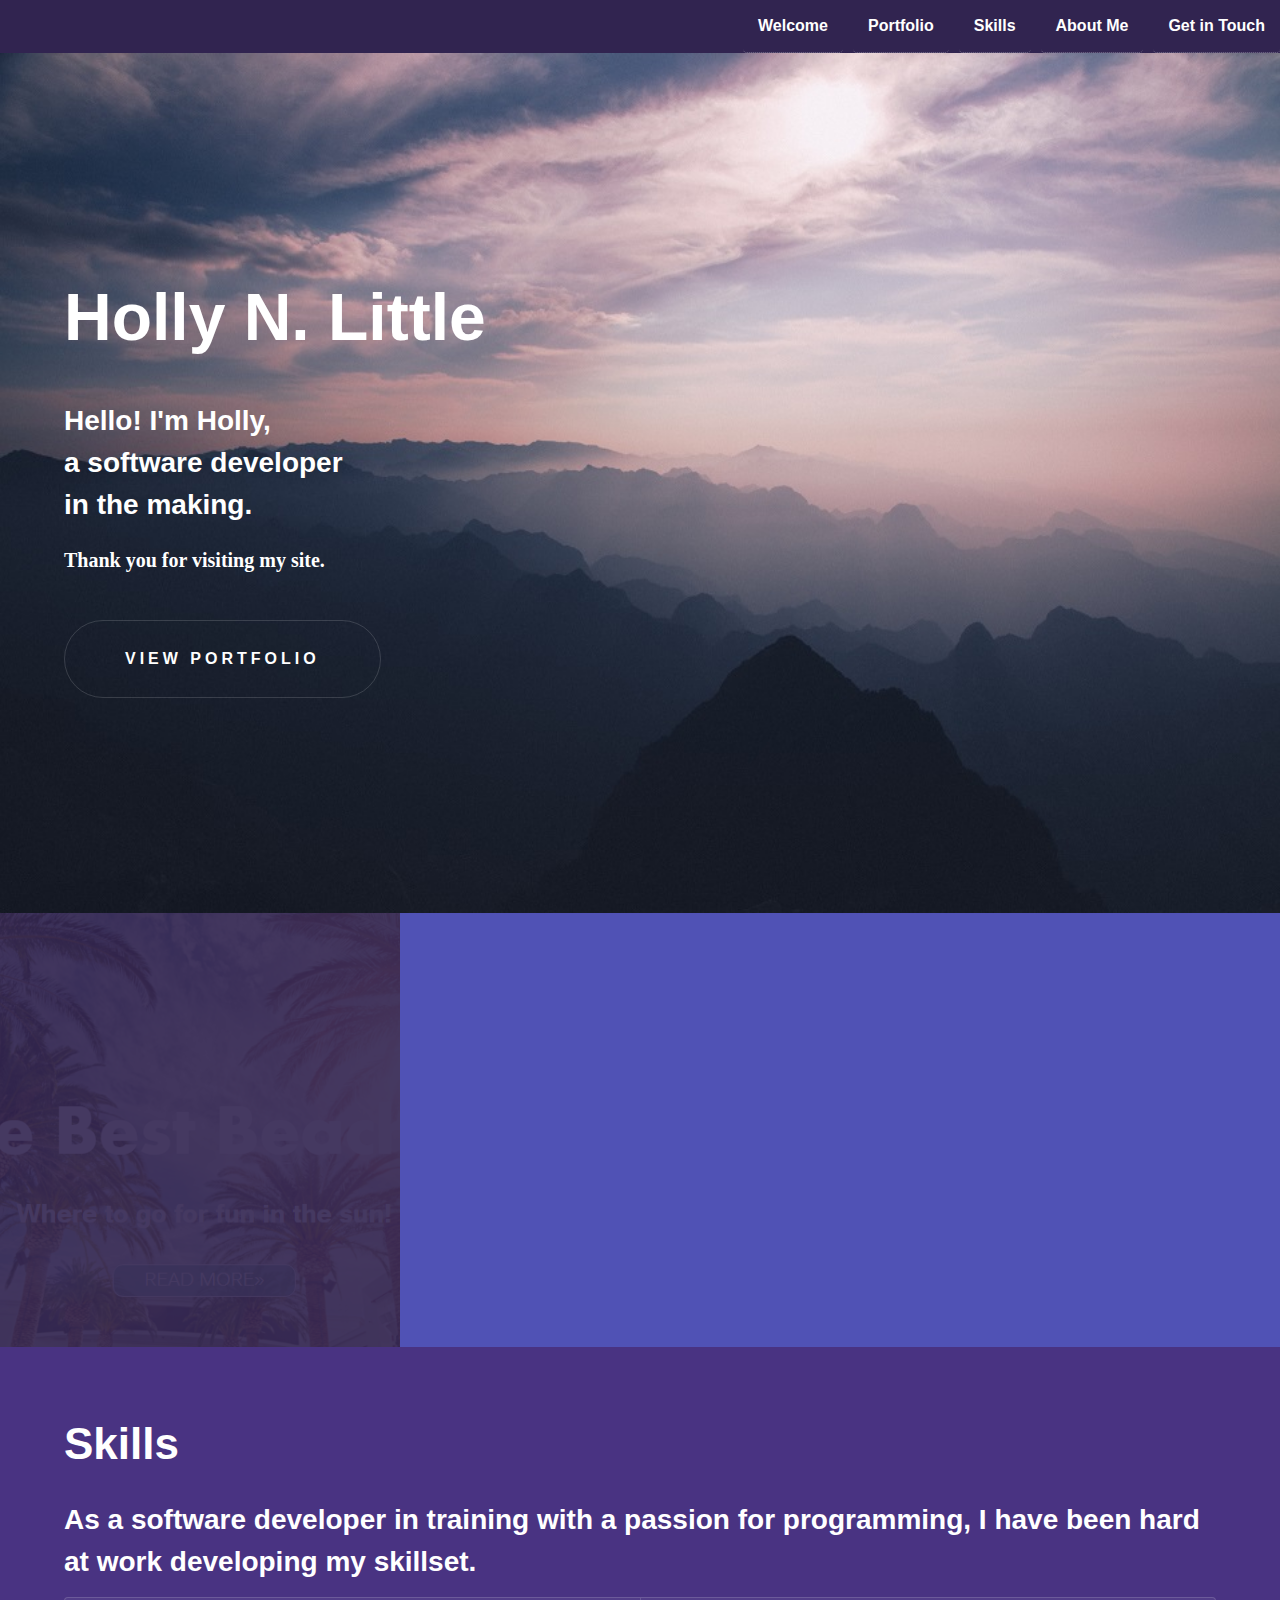
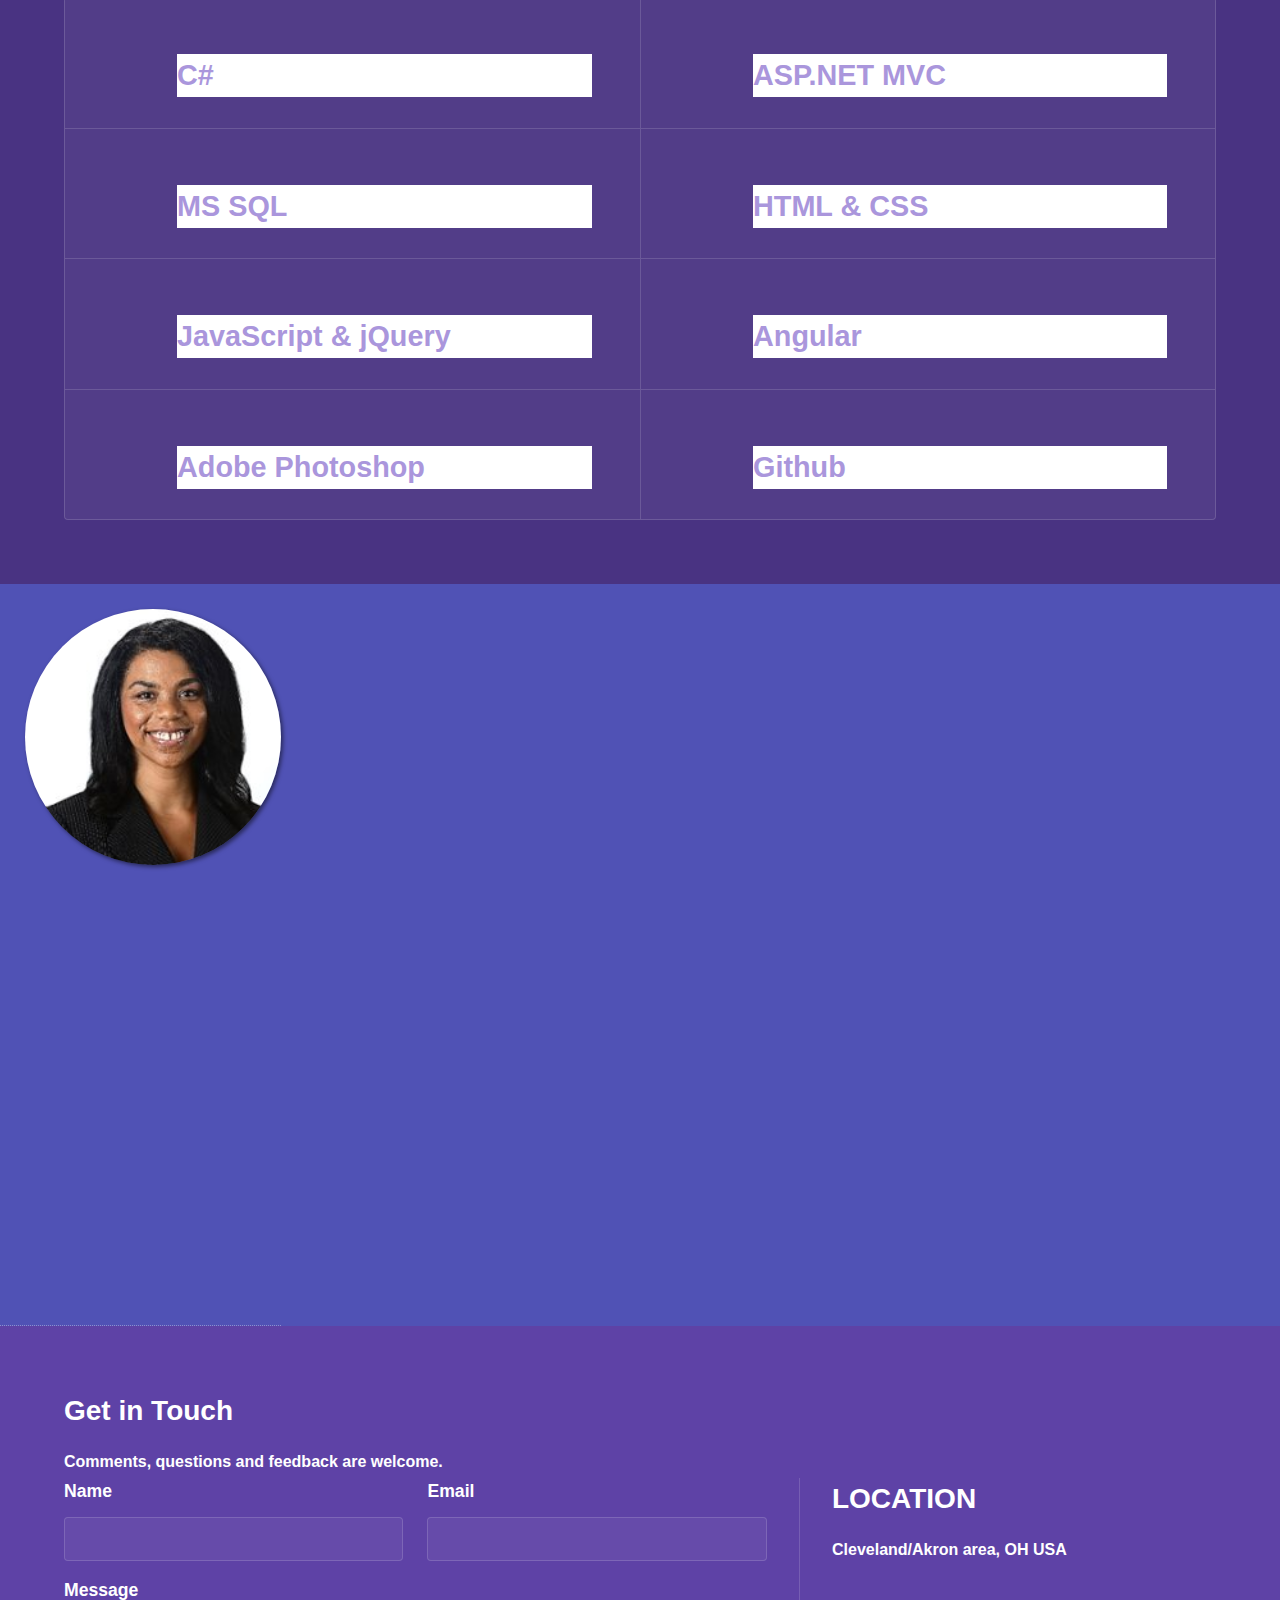
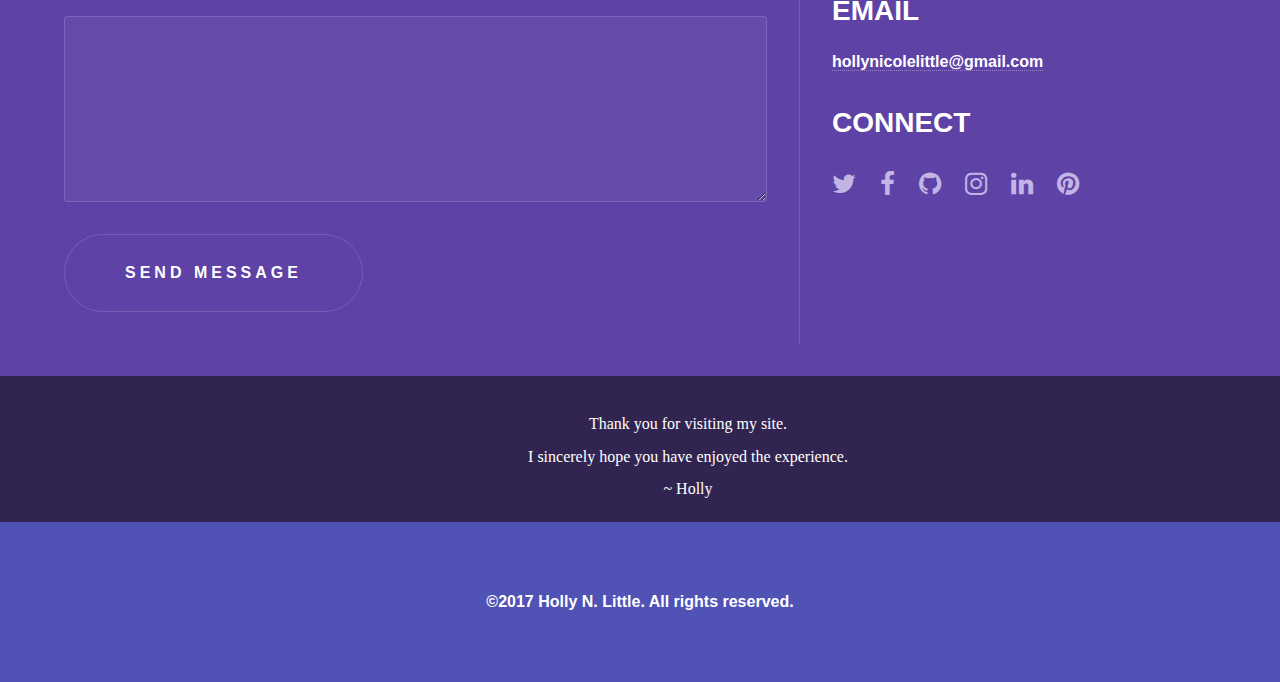
==== index.html @ 22628fdd "initial commit" ====
﻿<!DOCTYPE HTML>
<!--
    Hyperspace by HTML5 UP
    html5up.net | @fi
    Free for personal and commercial use under the CCA 3.0 license (html5up.net/license)
-->
<html>
<head>
    <title>Holly N. Little</title>
    <meta charset="utf-8" />
    <meta name="viewport" content="width=device-width, initial-scale=1" />
    <!--[if lte IE 8]><script src="assets/js/ie/html5shiv.js"></script><![endif]-->
    <!--[if lte IE 9]><link rel="stylesheet" href="assets/css/ie9.css" /><![endif]-->
    <!--[if lte IE 8]><link rel="stylesheet" href="assets/css/ie8.css" /><![endif]-->
    <!-- Latest compiled and minified CSS -->
    <link rel="stylesheet" href="https://maxcdn.bootstrapcdn.com/bootstrap/3.3.7/css/bootstrap.min.css" integrity="sha384-BVYiiSIFeK1dGmJRAkycuHAHRg32OmUcww7on3RYdg4Va+PmSTsz/K68vbdEjh4u" crossorigin="anonymous">
    <link rel="stylesheet" href="assets/css/main.css" />
</head>
<body>
<!-- NAVBAR -->
    <div class="header clearfix">
        <nav>
            <ul class="nav nav-pills pull-right navigation">
                <li><a href="#intro">Welcome</a></li>
                <li><a href="#one">Portfolio</a></li>
                <li><a href="#two">Skills</a></li>
                <li><a href="#five">About Me</a></li>
                <li><a href="#four">Get in Touch</a></li>
            </ul>
        </nav>
    </div>


    <!-- Wrapper -->
    <div id="wrapper">

        <!-------------------------- INTRO ------------------------------>
        <section id="intro" class="wrapper style1 fullscreen fade-up">
            <div class="inner">
                <div id="Name">
                    <h1>Holly N. Little</h1>
                </div>
                <div id="greeting">
                    <h2>
                        Hello! I'm Holly, <br>
                        a software developer <br>
                        in the making.<br>
                    </h2>
                    <div class="signature">
                        <p>
                            Thank you for visiting my site.
                        </p>
                    </div>
                </div>
                <ul class="actions">
                    <li><a href="#one" class="button scrolly">View Portfolio</a></li>
                </ul>
            </div>
        </section>

        <!-------------------------- ONE ------------------------------>
        <section id="one" class="wrapper style2 spotlights">
            <section>
                <a href="Portfolio.html" class="image"><img src="images/BeachReviewsCrop.png" alt="print screen" data-position="center center" /></a>
                <div class="content">
                    <div class="inner">
                        <h1>Portfolio</h1>
                        <h2>Click to view information regarding projects I have completed using C#, CSS3, HTML5, JavaScript and ASP.NET MVC.</h2>
                        <ul class="actions">
                            <li><a href="Portfolio.html" class="button">View</a></li>
                        </ul>
                    </div>
                </div>
            </section>
        </section>
        <!-------------------------- TWO ------------------------------>
        <section id="two" class="wrapper style3 fade-up">
            <div class="inner">
                <h1>Skills</h1>
                <h2>
                    As a software developer in training with a passion for programming, I have been hard at work developing my skillset.
                </h2>
                <div class="features">
                    <section>
                        <span class="icon major fa-code"></span>
                        <h3>C#</h3>
                    </section>
                    <section>
                        <span class="icon major fa-database"></span>
                        <h3>ASP.NET MVC</h3>
                    </section>
                    <section>
                        <span class="icon major fa-database"></span>
                        <h3>MS SQL</h3>
                    </section>
                    <section>
                        <span class="icon major fa-html5"></span>

                        <h3>HTML & CSS</h3>
                    </section>
                    <section>
                        <span class="icon major fa-code"></span>
                        <h3>JavaScript & jQuery</h3>
                    </section>
                    <section>
                        <span class="icon major fa-file-code-o"></span>
                        <h3>Angular</h3>
                    </section>
                    <section>
                        <span class="icon major fa-tv"></span>
                        <h3>Adobe Photoshop</h3>
                    </section>
                    <section>
                        <span class="icon major fa-github"></span>
                        <h3>Github</h3>
                    </section>
                </div>
            </div>
        </section>
        <!-------------------------- THREE ------------------------------>
        <section id="five" class="wrapper style2 spotlights">
            <section class="about-me">
                <a href="About.html"><img src="images/MyPhoto.jpg" class="about-me-image" alt="" data-position="top center" /></a>
                <div class="content">
                    <div class="inner">
                        <h1 id="about-header">About Me</h1>
                        <p>
                            After graduating with a degree in fine arts from Miami University in Oxford, Ohio I raised two boys,
                            worked in the education field and then in the customer service field.  Currently, I am a Customer
                            Resolution Specialist, responsible for resolving complex customer service issues.
                        </p>
                        <p>
                            In August 2017, I enrolled in We Can Code IT, an intensive, full-stack coding bootcamp.  In a matter of months,
                            I have learned so much, MVC ASP.NET, MS SQL, C#, HTML5, CSS3, JavaScript, jQuery and more.  It has
                            been a fun and challenging experience.  Now, I am both nervous and excited as we are completing our final projects 
                            and will present them soon.
                        </p>
                        <p>
                            If you are interested in knowing
                            more about me and my journey, 
                            please click on the My Story button.
                        </p>
                        <ul class="actions">
                            <li><a href="About.html" class="button">My Story</a></li>
                        </ul>
                    </div>
                </div>
            </section>
        </section>
        <!-------------------------- FOUR ------------------------------>
        <section id="four" class="wrapper style1 fade-up">
            <div class="inner">
                <h2>Get in Touch</h2>
                <h4>Comments, questions and feedback are welcome.</h4>
                <div class="split style1">
                    <section>
                        <form method="post" action="#">
                            <div class="field half first">
                                <label for="name">Name</label>
                                <input type="text" name="name" id="name" />
                            </div>
                            <div class="field half">
                                <label for="email">Email</label>
                                <input type="text" name="email" id="email" />
                            </div>
                            <div class="field">
                                <label for="message">Message</label>
                                <textarea name="message" id="message" rows="5"></textarea>
                            </div>
                            <ul class="actions">
                                <!-------------------------- EMAIL ------------------------------>

                                <li><a href="#" class="button submit">Send Message</a></li>
                            </ul>
                        </form>
                    </section>
                    <section>
                        <ul class="contact">
                            <li>
                                <h2>LOCATION</h2>
                                <span>
                                    Cleveland/Akron area, OH USA
                                </span>
                            </li>
                            <li>
                                <h2>EMAIL</h2>
                                <a href="hollynicolelittle@gmail.com">hollynicolelittle@gmail.com</a>
                            </li>

                            <li>
                                <h2>CONNECT</h2>

                                <ul class="icons">
                                    <li><a href="https://twitter.com/hollyintech" class="fa-twitter"><span class="label">Twitter</span></a></li>
                                    <li><a href="https://www.facebook.com/holly.little.3990" class="fa-facebook"><span class="label">Facebook</span></a></li>
                                    <li><a href="https://github.com/HollyNLittle" class="fa-github"><span class="label">GitHub</span></a></li>
                                    <li><a href="https://www.instagram.com/HollyisAlwaysHopeful/" class="fa-instagram"><span class="label">Instagram</span></a></li>
                                    <li><a href="https://www.linkedin.com/in/hollynlittle/" class="fa-linkedin"><span class="label">LinkedIn</span></a></li>
                                    <li><a href="https://www.pinterest.com/HollyisAlwaysHopeful/" class="fa-pinterest"><span class="label">LinkedIn</span></a></li>
                                </ul>
                            </li>
                        </ul>
                    </section>
                </div>
            </div>
        </section>
    </div>
    <div class="container">
        <div class="salutation">
            <p>
                Thank you for visiting my site.
            </p>
            <p>
                I sincerely hope you have enjoyed the experience.
            </p>
            <p id="signature">~ Holly</p>
        </div>
    </div>


    <!-- Footer -->
    <footer id="footer" class="wrapper style1-alt">
        <div class="inner">
            <p>&copy;2017 Holly N. Little. All rights reserved.</p>
        </div>
    </footer>


    <!-- Scripts -->
    <script src="https://oss.maxcdn.com/html5shiv/3.7.3/html5shiv.min.js"></script>
    <script src="https://oss.maxcdn.com/respond/1.4.2/respond.min.js"></script>
    <script src="assets/js/jquery.min.js"></script>
    <script src="assets/js/jquery.scrollex.min.js"></script>
    <script src="assets/js/jquery.scrolly.min.js"></script>
    <script src="assets/js/skel.min.js"></script>
    <script src="assets/js/util.js"></script>
    <!--[if lte IE 8]><script src="assets/js/ie/respond.min.js"></script><![endif]-->
    <script src="assets/js/main.js"></script>

</body>
</html>
---- assets/css/ie9.css ----
/*
	Hyperspace by HTML5 UP
	html5up.net | @ajlkn
	Free for personal and commercial use under the CCA 3.0 license (html5up.net/license)
*/

/* Type */

	h1.major:after {
		background: #b74e91;
	}

/* Wrapper */

	.wrapper.fullscreen {
		min-height: 0;
		padding-bottom: 6em;
		padding-top: 6em;
	}

		body.is-ie .wrapper.fullscreen {
			height: auto;
		}

/* Spotlights */

	.spotlights > section {
		padding-left: 20em;
		position: relative;
	}

		.spotlights > section > .image {
			height: 100%;
			left: 0;
			position: absolute;
			top: 0;
			width: 20em;
		}

		.spotlights > section > .content {
			width: 100%;
		}

/* Features */

	.features:after {
		clear: both;
		content: '';
		display: block;
	}

	.features section {
		float: left;
	}

/* Split */

	.split:after {
		clear: both;
		content: '';
		display: block;
	}

	.split > * {
		float: left;
	}

/* Sidebar */

	#sidebar nav a:after {
		background-color: #b74e91;
	}

/* Header */

	#header:after {
		clear: both;
		content: '';
		display: block;
	}

	#header > .title {
		float: left;
	}

	#header > nav {
		float: right;
	}
---- assets/css/ie8.css ----
/*
	Hyperspace by HTML5 UP
	html5up.net | @ajlkn
	Free for personal and commercial use under the CCA 3.0 license (html5up.net/license)
*/

/* Type */

	body, input, select, textarea {
		color: #ffffff;
	}

/* Button */

	input[type="submit"],
	input[type="reset"],
	input[type="button"],
	button,
	.button {
		position: relative;
	}

		input[type="submit"]:after,
		input[type="reset"]:after,
		input[type="button"]:after,
		button:after,
		.button:after {
			display: none;
		}

/* Features */

	.features {
		border: solid 1px;
	}

/* Form */

	input[type="text"],
	input[type="password"],
	input[type="email"],
	input[type="tel"],
	select,
	textarea {
		background: transparent;
		border: solid 1px;
	}

/* Split */

	.split.style1 > :first-child {
		padding-right: 2em;
		width: 70%;
	}
---- assets/css/main.css ----
@import url(font-awesome.min.css);
@import url("https://fonts.googleapis.com/css?family=Roboto:400,700");


/*
	Hyperspace by HTML5 UP
	html5up.net | @ajlkn
	Free for personal and commercial use under the CCA 3.0 license (html5up.net/license)
*/

/* Reset */

html, body, div, span, applet, object, iframe, h1, h2, h3, h4, h5, h6, p, blockquote, pre, a, abbr, acronym, address, big, cite, code, del, dfn, em, img, ins, kbd, q, s, samp, small, strike, strong, sub, sup, tt, var, b, u, i, center, dl, dt, dd, ol, ul, li, fieldset, form, label, legend, table, caption, tbody, tfoot, thead, tr, th, td, article, aside, canvas, details, embed, figure, figcaption, footer, header, hgroup, menu, nav, output, ruby, section, summary, time, mark, audio, video {
	margin: 0;
	padding: 0;
	border: 0;
	font-size: 100%;
	font: inherit;
	vertical-align: baseline;
}

article, aside, details, figcaption, figure, footer, header, hgroup, menu, nav, section {
	display: block;
}

body {
	line-height: 1;
}

ol, ul {
	list-style: none;
}

blockquote, q {
	quotes: none;
}

	blockquote:before, blockquote:after, q:before, q:after {
		content: '';
		content: none;
	}

table {
	border-collapse: collapse;
	border-spacing: 0;
}

body {
	-webkit-text-size-adjust: none;
}

/* Box Model */

*, *:before, *:after {
	-moz-box-sizing: border-box;
	-webkit-box-sizing: border-box;
	box-sizing: border-box;
}

/* Grid */

.row {
	border-bottom: solid 1px transparent;
	-moz-box-sizing: border-box;
	-webkit-box-sizing: border-box;
	box-sizing: border-box;
}

	.row > * {
		float: left;
		-moz-box-sizing: border-box;
		-webkit-box-sizing: border-box;
		box-sizing: border-box;
	}

	.row:after, .row:before {
		content: '';
		display: block;
		clear: both;
		height: 0;
	}

	.row.uniform > * > :first-child {
		margin-top: 0;
	}

	.row.uniform > * > :last-child {
		margin-bottom: 0;
	}

	.row.\30 \25 > * {
		padding: 0 0 0 0em;
	}

	.row.\30 \25 {
		margin: 0 0 -1px 0em;
	}

	.row.uniform.\30 \25 > * {
		padding: 0em 0 0 0em;
	}

	.row.uniform.\30 \25 {
		margin: 0em 0 -1px 0em;
	}

	.row > * {
		padding: 0 0 0 1.5em;
	}

.row {
	margin: 0 0 -1px -1.5em;
}

	.row.uniform > * {
		padding: 1.5em 0 0 1.5em;
	}

	.row.uniform {
		margin: -1.5em 0 -1px -1.5em;
	}

	.row.\32 00\25 > * {
		padding: 0 0 0 3em;
	}

	.row.\32 00\25 {
		margin: 0 0 -1px -3em;
	}

	.row.uniform.\32 00\25 > * {
		padding: 3em 0 0 3em;
	}

	.row.uniform.\32 00\25 {
		margin: -3em 0 -1px -3em;
	}

	.row.\31 50\25 > * {
		padding: 0 0 0 2.25em;
	}

	.row.\31 50\25 {
		margin: 0 0 -1px -2.25em;
	}

	.row.uniform.\31 50\25 > * {
		padding: 2.25em 0 0 2.25em;
	}

	.row.uniform.\31 50\25 {
		margin: -2.25em 0 -1px -2.25em;
	}

	.row.\35 0\25 > * {
		padding: 0 0 0 0.75em;
	}

	.row.\35 0\25 {
		margin: 0 0 -1px -0.75em;
	}

	.row.uniform.\35 0\25 > * {
		padding: 0.75em 0 0 0.75em;
	}

	.row.uniform.\35 0\25 {
		margin: -0.75em 0 -1px -0.75em;
	}

	.row.\32 5\25 > * {
		padding: 0 0 0 0.375em;
	}

	.row.\32 5\25 {
		margin: 0 0 -1px -0.375em;
	}

	.row.uniform.\32 5\25 > * {
		padding: 0.375em 0 0 0.375em;
	}

	.row.uniform.\32 5\25 {
		margin: -0.375em 0 -1px -0.375em;
	}

.\31 2u, .\31 2u\24 {
	width: 100%;
	clear: none;
	margin-left: 0;
}

.\31 1u, .\31 1u\24 {
	width: 91.6666666667%;
	clear: none;
	margin-left: 0;
}

.\31 0u, .\31 0u\24 {
	width: 83.3333333333%;
	clear: none;
	margin-left: 0;
}

.\39 u, .\39 u\24 {
	width: 75%;
	clear: none;
	margin-left: 0;
}

.\38 u, .\38 u\24 {
	width: 66.6666666667%;
	clear: none;
	margin-left: 0;
}

.\37 u, .\37 u\24 {
	width: 58.3333333333%;
	clear: none;
	margin-left: 0;
}

.\36 u, .\36 u\24 {
	width: 50%;
	clear: none;
	margin-left: 0;
}

.\35 u, .\35 u\24 {
	width: 41.6666666667%;
	clear: none;
	margin-left: 0;
}

.\34 u, .\34 u\24 {
	width: 33.3333333333%;
	clear: none;
	margin-left: 0;
}

.\33 u, .\33 u\24 {
	width: 25%;
	clear: none;
	margin-left: 0;
}

.\32 u, .\32 u\24 {
	width: 16.6666666667%;
	clear: none;
	margin-left: 0;
}

.\31 u, .\31 u\24 {
	width: 8.3333333333%;
	clear: none;
	margin-left: 0;
}

	.\31 2u\24 + *,
	.\31 1u\24 + *,
	.\31 0u\24 + *,
	.\39 u\24 + *,
	.\38 u\24 + *,
	.\37 u\24 + *,
	.\36 u\24 + *,
	.\35 u\24 + *,
	.\34 u\24 + *,
	.\33 u\24 + *,
	.\32 u\24 + *,
	.\31 u\24 + * {
		clear: left;
	}

.\-11u {
	margin-left: 91.66667%;
}

.\-10u {
	margin-left: 83.33333%;
}

.\-9u {
	margin-left: 75%;
}

.\-8u {
	margin-left: 66.66667%;
}

.\-7u {
	margin-left: 58.33333%;
}

.\-6u {
	margin-left: 50%;
}

.\-5u {
	margin-left: 41.66667%;
}

.\-4u {
	margin-left: 33.33333%;
}

.\-3u {
	margin-left: 25%;
}

.\-2u {
	margin-left: 16.66667%;
}

.\-1u {
	margin-left: 8.33333%;
}

@media screen and (max-width: 1680px) {

	.row > * {
		padding: 0 0 0 1.5em;
	}

	.row {
		margin: 0 0 -1px -1.5em;
	}

		.row.uniform > * {
			padding: 1.5em 0 0 1.5em;
		}

		.row.uniform {
			margin: -1.5em 0 -1px -1.5em;
		}

		.row.\32 00\25 > * {
			padding: 0 0 0 3em;
		}

		.row.\32 00\25 {
			margin: 0 0 -1px -3em;
		}

		.row.uniform.\32 00\25 > * {
			padding: 3em 0 0 3em;
		}

		.row.uniform.\32 00\25 {
			margin: -3em 0 -1px -3em;
		}

		.row.\31 50\25 > * {
			padding: 0 0 0 2.25em;
		}

		.row.\31 50\25 {
			margin: 0 0 -1px -2.25em;
		}

		.row.uniform.\31 50\25 > * {
			padding: 2.25em 0 0 2.25em;
		}

		.row.uniform.\31 50\25 {
			margin: -2.25em 0 -1px -2.25em;
		}

		.row.\35 0\25 > * {
			padding: 0 0 0 0.75em;
		}

		.row.\35 0\25 {
			margin: 0 0 -1px -0.75em;
		}

		.row.uniform.\35 0\25 > * {
			padding: 0.75em 0 0 0.75em;
		}

		.row.uniform.\35 0\25 {
			margin: -0.75em 0 -1px -0.75em;
		}

		.row.\32 5\25 > * {
			padding: 0 0 0 0.375em;
		}

		.row.\32 5\25 {
			margin: 0 0 -1px -0.375em;
		}

		.row.uniform.\32 5\25 > * {
			padding: 0.375em 0 0 0.375em;
		}

		.row.uniform.\32 5\25 {
			margin: -0.375em 0 -1px -0.375em;
		}

	.\31 2u\28xlarge\29, .\31 2u\24\28xlarge\29 {
		width: 100%;
		clear: none;
		margin-left: 0;
	}

	.\31 1u\28xlarge\29, .\31 1u\24\28xlarge\29 {
		width: 91.6666666667%;
		clear: none;
		margin-left: 0;
	}

	.\31 0u\28xlarge\29, .\31 0u\24\28xlarge\29 {
		width: 83.3333333333%;
		clear: none;
		margin-left: 0;
	}

	.\39 u\28xlarge\29, .\39 u\24\28xlarge\29 {
		width: 75%;
		clear: none;
		margin-left: 0;
	}

	.\38 u\28xlarge\29, .\38 u\24\28xlarge\29 {
		width: 66.6666666667%;
		clear: none;
		margin-left: 0;
	}

	.\37 u\28xlarge\29, .\37 u\24\28xlarge\29 {
		width: 58.3333333333%;
		clear: none;
		margin-left: 0;
	}

	.\36 u\28xlarge\29, .\36 u\24\28xlarge\29 {
		width: 50%;
		clear: none;
		margin-left: 0;
	}

	.\35 u\28xlarge\29, .\35 u\24\28xlarge\29 {
		width: 41.6666666667%;
		clear: none;
		margin-left: 0;
	}

	.\34 u\28xlarge\29, .\34 u\24\28xlarge\29 {
		width: 33.3333333333%;
		clear: none;
		margin-left: 0;
	}

	.\33 u\28xlarge\29, .\33 u\24\28xlarge\29 {
		width: 25%;
		clear: none;
		margin-left: 0;
	}

	.\32 u\28xlarge\29, .\32 u\24\28xlarge\29 {
		width: 16.6666666667%;
		clear: none;
		margin-left: 0;
	}

	.\31 u\28xlarge\29, .\31 u\24\28xlarge\29 {
		width: 8.3333333333%;
		clear: none;
		margin-left: 0;
	}

		.\31 2u\24\28xlarge\29 + *,
		.\31 1u\24\28xlarge\29 + *,
		.\31 0u\24\28xlarge\29 + *,
		.\39 u\24\28xlarge\29 + *,
		.\38 u\24\28xlarge\29 + *,
		.\37 u\24\28xlarge\29 + *,
		.\36 u\24\28xlarge\29 + *,
		.\35 u\24\28xlarge\29 + *,
		.\34 u\24\28xlarge\29 + *,
		.\33 u\24\28xlarge\29 + *,
		.\32 u\24\28xlarge\29 + *,
		.\31 u\24\28xlarge\29 + * {
			clear: left;
		}

	.\-11u\28xlarge\29 {
		margin-left: 91.66667%;
	}

	.\-10u\28xlarge\29 {
		margin-left: 83.33333%;
	}

	.\-9u\28xlarge\29 {
		margin-left: 75%;
	}

	.\-8u\28xlarge\29 {
		margin-left: 66.66667%;
	}

	.\-7u\28xlarge\29 {
		margin-left: 58.33333%;
	}

	.\-6u\28xlarge\29 {
		margin-left: 50%;
	}

	.\-5u\28xlarge\29 {
		margin-left: 41.66667%;
	}

	.\-4u\28xlarge\29 {
		margin-left: 33.33333%;
	}

	.\-3u\28xlarge\29 {
		margin-left: 25%;
	}

	.\-2u\28xlarge\29 {
		margin-left: 16.66667%;
	}

	.\-1u\28xlarge\29 {
		margin-left: 8.33333%;
	}
}

@media screen and (max-width: 1280px) {

	.row > * {
		padding: 0 0 0 1.5em;
	}

	.row {
		margin: 0 0 -1px -1.5em;
	}

		.row.uniform > * {
			padding: 1.5em 0 0 1.5em;
		}

		.row.uniform {
			margin: -1.5em 0 -1px -1.5em;
		}

		.row.\32 00\25 > * {
			padding: 0 0 0 3em;
		}

		.row.\32 00\25 {
			margin: 0 0 -1px -3em;
		}

		.row.uniform.\32 00\25 > * {
			padding: 3em 0 0 3em;
		}

		.row.uniform.\32 00\25 {
			margin: -3em 0 -1px -3em;
		}

		.row.\31 50\25 > * {
			padding: 0 0 0 2.25em;
		}

		.row.\31 50\25 {
			margin: 0 0 -1px -2.25em;
		}

		.row.uniform.\31 50\25 > * {
			padding: 2.25em 0 0 2.25em;
		}

		.row.uniform.\31 50\25 {
			margin: -2.25em 0 -1px -2.25em;
		}

		.row.\35 0\25 > * {
			padding: 0 0 0 0.75em;
		}

		.row.\35 0\25 {
			margin: 0 0 -1px -0.75em;
		}

		.row.uniform.\35 0\25 > * {
			padding: 0.75em 0 0 0.75em;
		}

		.row.uniform.\35 0\25 {
			margin: -0.75em 0 -1px -0.75em;
		}

		.row.\32 5\25 > * {
			padding: 0 0 0 0.375em;
		}

		.row.\32 5\25 {
			margin: 0 0 -1px -0.375em;
		}

		.row.uniform.\32 5\25 > * {
			padding: 0.375em 0 0 0.375em;
		}

		.row.uniform.\32 5\25 {
			margin: -0.375em 0 -1px -0.375em;
		}

	.\31 2u\28large\29, .\31 2u\24\28large\29 {
		width: 100%;
		clear: none;
		margin-left: 0;
	}

	.\31 1u\28large\29, .\31 1u\24\28large\29 {
		width: 91.6666666667%;
		clear: none;
		margin-left: 0;
	}

	.\31 0u\28large\29, .\31 0u\24\28large\29 {
		width: 83.3333333333%;
		clear: none;
		margin-left: 0;
	}

	.\39 u\28large\29, .\39 u\24\28large\29 {
		width: 75%;
		clear: none;
		margin-left: 0;
	}

	.\38 u\28large\29, .\38 u\24\28large\29 {
		width: 66.6666666667%;
		clear: none;
		margin-left: 0;
	}

	.\37 u\28large\29, .\37 u\24\28large\29 {
		width: 58.3333333333%;
		clear: none;
		margin-left: 0;
	}

	.\36 u\28large\29, .\36 u\24\28large\29 {
		width: 50%;
		clear: none;
		margin-left: 0;
	}

	.\35 u\28large\29, .\35 u\24\28large\29 {
		width: 41.6666666667%;
		clear: none;
		margin-left: 0;
	}

	.\34 u\28large\29, .\34 u\24\28large\29 {
		width: 33.3333333333%;
		clear: none;
		margin-left: 0;
	}

	.\33 u\28large\29, .\33 u\24\28large\29 {
		width: 25%;
		clear: none;
		margin-left: 0;
	}

	.\32 u\28large\29, .\32 u\24\28large\29 {
		width: 16.6666666667%;
		clear: none;
		margin-left: 0;
	}

	.\31 u\28large\29, .\31 u\24\28large\29 {
		width: 8.3333333333%;
		clear: none;
		margin-left: 0;
	}

		.\31 2u\24\28large\29 + *,
		.\31 1u\24\28large\29 + *,
		.\31 0u\24\28large\29 + *,
		.\39 u\24\28large\29 + *,
		.\38 u\24\28large\29 + *,
		.\37 u\24\28large\29 + *,
		.\36 u\24\28large\29 + *,
		.\35 u\24\28large\29 + *,
		.\34 u\24\28large\29 + *,
		.\33 u\24\28large\29 + *,
		.\32 u\24\28large\29 + *,
		.\31 u\24\28large\29 + * {
			clear: left;
		}

	.\-11u\28large\29 {
		margin-left: 91.66667%;
	}

	.\-10u\28large\29 {
		margin-left: 83.33333%;
	}

	.\-9u\28large\29 {
		margin-left: 75%;
	}

	.\-8u\28large\29 {
		margin-left: 66.66667%;
	}

	.\-7u\28large\29 {
		margin-left: 58.33333%;
	}

	.\-6u\28large\29 {
		margin-left: 50%;
	}

	.\-5u\28large\29 {
		margin-left: 41.66667%;
	}

	.\-4u\28large\29 {
		margin-left: 33.33333%;
	}

	.\-3u\28large\29 {
		margin-left: 25%;
	}

	.\-2u\28large\29 {
		margin-left: 16.66667%;
	}

	.\-1u\28large\29 {
		margin-left: 8.33333%;
	}
}

@media screen and (max-width: 980px) {

	.row > * {
		padding: 0 0 0 1.5em;
	}

	.row {
		margin: 0 0 -1px -1.5em;
	}

		.row.uniform > * {
			padding: 1.5em 0 0 1.5em;
		}

		.row.uniform {
			margin: -1.5em 0 -1px -1.5em;
		}

		.row.\32 00\25 > * {
			padding: 0 0 0 3em;
		}

		.row.\32 00\25 {
			margin: 0 0 -1px -3em;
		}

		.row.uniform.\32 00\25 > * {
			padding: 3em 0 0 3em;
		}

		.row.uniform.\32 00\25 {
			margin: -3em 0 -1px -3em;
		}

		.row.\31 50\25 > * {
			padding: 0 0 0 2.25em;
		}

		.row.\31 50\25 {
			margin: 0 0 -1px -2.25em;
		}

		.row.uniform.\31 50\25 > * {
			padding: 2.25em 0 0 2.25em;
		}

		.row.uniform.\31 50\25 {
			margin: -2.25em 0 -1px -2.25em;
		}

		.row.\35 0\25 > * {
			padding: 0 0 0 0.75em;
		}

		.row.\35 0\25 {
			margin: 0 0 -1px -0.75em;
		}

		.row.uniform.\35 0\25 > * {
			padding: 0.75em 0 0 0.75em;
		}

		.row.uniform.\35 0\25 {
			margin: -0.75em 0 -1px -0.75em;
		}

		.row.\32 5\25 > * {
			padding: 0 0 0 0.375em;
		}

		.row.\32 5\25 {
			margin: 0 0 -1px -0.375em;
		}

		.row.uniform.\32 5\25 > * {
			padding: 0.375em 0 0 0.375em;
		}

		.row.uniform.\32 5\25 {
			margin: -0.375em 0 -1px -0.375em;
		}

	.\31 2u\28medium\29, .\31 2u\24\28medium\29 {
		width: 100%;
		clear: none;
		margin-left: 0;
	}

	.\31 1u\28medium\29, .\31 1u\24\28medium\29 {
		width: 91.6666666667%;
		clear: none;
		margin-left: 0;
	}

	.\31 0u\28medium\29, .\31 0u\24\28medium\29 {
		width: 83.3333333333%;
		clear: none;
		margin-left: 0;
	}

	.\39 u\28medium\29, .\39 u\24\28medium\29 {
		width: 75%;
		clear: none;
		margin-left: 0;
	}

	.\38 u\28medium\29, .\38 u\24\28medium\29 {
		width: 66.6666666667%;
		clear: none;
		margin-left: 0;
	}

	.\37 u\28medium\29, .\37 u\24\28medium\29 {
		width: 58.3333333333%;
		clear: none;
		margin-left: 0;
	}

	.\36 u\28medium\29, .\36 u\24\28medium\29 {
		width: 50%;
		clear: none;
		margin-left: 0;
	}

	.\35 u\28medium\29, .\35 u\24\28medium\29 {
		width: 41.6666666667%;
		clear: none;
		margin-left: 0;
	}

	.\34 u\28medium\29, .\34 u\24\28medium\29 {
		width: 33.3333333333%;
		clear: none;
		margin-left: 0;
	}

	.\33 u\28medium\29, .\33 u\24\28medium\29 {
		width: 25%;
		clear: none;
		margin-left: 0;
	}

	.\32 u\28medium\29, .\32 u\24\28medium\29 {
		width: 16.6666666667%;
		clear: none;
		margin-left: 0;
	}

	.\31 u\28medium\29, .\31 u\24\28medium\29 {
		width: 8.3333333333%;
		clear: none;
		margin-left: 0;
	}

		.\31 2u\24\28medium\29 + *,
		.\31 1u\24\28medium\29 + *,
		.\31 0u\24\28medium\29 + *,
		.\39 u\24\28medium\29 + *,
		.\38 u\24\28medium\29 + *,
		.\37 u\24\28medium\29 + *,
		.\36 u\24\28medium\29 + *,
		.\35 u\24\28medium\29 + *,
		.\34 u\24\28medium\29 + *,
		.\33 u\24\28medium\29 + *,
		.\32 u\24\28medium\29 + *,
		.\31 u\24\28medium\29 + * {
			clear: left;
		}

	.\-11u\28medium\29 {
		margin-left: 91.66667%;
	}

	.\-10u\28medium\29 {
		margin-left: 83.33333%;
	}

	.\-9u\28medium\29 {
		margin-left: 75%;
	}

	.\-8u\28medium\29 {
		margin-left: 66.66667%;
	}

	.\-7u\28medium\29 {
		margin-left: 58.33333%;
	}

	.\-6u\28medium\29 {
		margin-left: 50%;
	}

	.\-5u\28medium\29 {
		margin-left: 41.66667%;
	}

	.\-4u\28medium\29 {
		margin-left: 33.33333%;
	}

	.\-3u\28medium\29 {
		margin-left: 25%;
	}

	.\-2u\28medium\29 {
		margin-left: 16.66667%;
	}

	.\-1u\28medium\29 {
		margin-left: 8.33333%;
	}
}

@media screen and (max-width: 736px) {

	.row > * {
		padding: 0 0 0 1.5em;
	}

	.row {
		margin: 0 0 -1px -1.5em;
	}

		.row.uniform > * {
			padding: 1.5em 0 0 1.5em;
		}

		.row.uniform {
			margin: -1.5em 0 -1px -1.5em;
		}

		.row.\32 00\25 > * {
			padding: 0 0 0 3em;
		}

		.row.\32 00\25 {
			margin: 0 0 -1px -3em;
		}

		.row.uniform.\32 00\25 > * {
			padding: 3em 0 0 3em;
		}

		.row.uniform.\32 00\25 {
			margin: -3em 0 -1px -3em;
		}

		.row.\31 50\25 > * {
			padding: 0 0 0 2.25em;
		}

		.row.\31 50\25 {
			margin: 0 0 -1px -2.25em;
		}

		.row.uniform.\31 50\25 > * {
			padding: 2.25em 0 0 2.25em;
		}

		.row.uniform.\31 50\25 {
			margin: -2.25em 0 -1px -2.25em;
		}

		.row.\35 0\25 > * {
			padding: 0 0 0 0.75em;
		}

		.row.\35 0\25 {
			margin: 0 0 -1px -0.75em;
		}

		.row.uniform.\35 0\25 > * {
			padding: 0.75em 0 0 0.75em;
		}

		.row.uniform.\35 0\25 {
			margin: -0.75em 0 -1px -0.75em;
		}

		.row.\32 5\25 > * {
			padding: 0 0 0 0.375em;
		}

		.row.\32 5\25 {
			margin: 0 0 -1px -0.375em;
		}

		.row.uniform.\32 5\25 > * {
			padding: 0.375em 0 0 0.375em;
		}

		.row.uniform.\32 5\25 {
			margin: -0.375em 0 -1px -0.375em;
		}

	.\31 2u\28small\29, .\31 2u\24\28small\29 {
		width: 100%;
		clear: none;
		margin-left: 0;
	}

	.\31 1u\28small\29, .\31 1u\24\28small\29 {
		width: 91.6666666667%;
		clear: none;
		margin-left: 0;
	}

	.\31 0u\28small\29, .\31 0u\24\28small\29 {
		width: 83.3333333333%;
		clear: none;
		margin-left: 0;
	}

	.\39 u\28small\29, .\39 u\24\28small\29 {
		width: 75%;
		clear: none;
		margin-left: 0;
	}

	.\38 u\28small\29, .\38 u\24\28small\29 {
		width: 66.6666666667%;
		clear: none;
		margin-left: 0;
	}

	.\37 u\28small\29, .\37 u\24\28small\29 {
		width: 58.3333333333%;
		clear: none;
		margin-left: 0;
	}

	.\36 u\28small\29, .\36 u\24\28small\29 {
		width: 50%;
		clear: none;
		margin-left: 0;
	}

	.\35 u\28small\29, .\35 u\24\28small\29 {
		width: 41.6666666667%;
		clear: none;
		margin-left: 0;
	}

	.\34 u\28small\29, .\34 u\24\28small\29 {
		width: 33.3333333333%;
		clear: none;
		margin-left: 0;
	}

	.\33 u\28small\29, .\33 u\24\28small\29 {
		width: 25%;
		clear: none;
		margin-left: 0;
	}

	.\32 u\28small\29, .\32 u\24\28small\29 {
		width: 16.6666666667%;
		clear: none;
		margin-left: 0;
	}

	.\31 u\28small\29, .\31 u\24\28small\29 {
		width: 8.3333333333%;
		clear: none;
		margin-left: 0;
	}

		.\31 2u\24\28small\29 + *,
		.\31 1u\24\28small\29 + *,
		.\31 0u\24\28small\29 + *,
		.\39 u\24\28small\29 + *,
		.\38 u\24\28small\29 + *,
		.\37 u\24\28small\29 + *,
		.\36 u\24\28small\29 + *,
		.\35 u\24\28small\29 + *,
		.\34 u\24\28small\29 + *,
		.\33 u\24\28small\29 + *,
		.\32 u\24\28small\29 + *,
		.\31 u\24\28small\29 + * {
			clear: left;
		}

	.\-11u\28small\29 {
		margin-left: 91.66667%;
	}

	.\-10u\28small\29 {
		margin-left: 83.33333%;
	}

	.\-9u\28small\29 {
		margin-left: 75%;
	}

	.\-8u\28small\29 {
		margin-left: 66.66667%;
	}

	.\-7u\28small\29 {
		margin-left: 58.33333%;
	}

	.\-6u\28small\29 {
		margin-left: 50%;
	}

	.\-5u\28small\29 {
		margin-left: 41.66667%;
	}

	.\-4u\28small\29 {
		margin-left: 33.33333%;
	}

	.\-3u\28small\29 {
		margin-left: 25%;
	}

	.\-2u\28small\29 {
		margin-left: 16.66667%;
	}

	.\-1u\28small\29 {
		margin-left: 8.33333%;
	}
}

@media screen and (max-width: 480px) {

	.row > * {
		padding: 0 0 0 1.5em;
	}

	.row {
		margin: 0 0 -1px -1.5em;
	}

		.row.uniform > * {
			padding: 1.5em 0 0 1.5em;
		}

		.row.uniform {
			margin: -1.5em 0 -1px -1.5em;
		}

		.row.\32 00\25 > * {
			padding: 0 0 0 3em;
		}

		.row.\32 00\25 {
			margin: 0 0 -1px -3em;
		}

		.row.uniform.\32 00\25 > * {
			padding: 3em 0 0 3em;
		}

		.row.uniform.\32 00\25 {
			margin: -3em 0 -1px -3em;
		}

		.row.\31 50\25 > * {
			padding: 0 0 0 2.25em;
		}

		.row.\31 50\25 {
			margin: 0 0 -1px -2.25em;
		}

		.row.uniform.\31 50\25 > * {
			padding: 2.25em 0 0 2.25em;
		}

		.row.uniform.\31 50\25 {
			margin: -2.25em 0 -1px -2.25em;
		}

		.row.\35 0\25 > * {
			padding: 0 0 0 0.75em;
		}

		.row.\35 0\25 {
			margin: 0 0 -1px -0.75em;
		}

		.row.uniform.\35 0\25 > * {
			padding: 0.75em 0 0 0.75em;
		}

		.row.uniform.\35 0\25 {
			margin: -0.75em 0 -1px -0.75em;
		}

		.row.\32 5\25 > * {
			padding: 0 0 0 0.375em;
		}

		.row.\32 5\25 {
			margin: 0 0 -1px -0.375em;
		}

		.row.uniform.\32 5\25 > * {
			padding: 0.375em 0 0 0.375em;
		}

		.row.uniform.\32 5\25 {
			margin: -0.375em 0 -1px -0.375em;
		}

	.\31 2u\28xsmall\29, .\31 2u\24\28xsmall\29 {
		width: 100%;
		clear: none;
		margin-left: 0;
	}

	.\31 1u\28xsmall\29, .\31 1u\24\28xsmall\29 {
		width: 91.6666666667%;
		clear: none;
		margin-left: 0;
	}

	.\31 0u\28xsmall\29, .\31 0u\24\28xsmall\29 {
		width: 83.3333333333%;
		clear: none;
		margin-left: 0;
	}

	.\39 u\28xsmall\29, .\39 u\24\28xsmall\29 {
		width: 75%;
		clear: none;
		margin-left: 0;
	}

	.\38 u\28xsmall\29, .\38 u\24\28xsmall\29 {
		width: 66.6666666667%;
		clear: none;
		margin-left: 0;
	}

	.\37 u\28xsmall\29, .\37 u\24\28xsmall\29 {
		width: 58.3333333333%;
		clear: none;
		margin-left: 0;
	}

	.\36 u\28xsmall\29, .\36 u\24\28xsmall\29 {
		width: 50%;
		clear: none;
		margin-left: 0;
	}

	.\35 u\28xsmall\29, .\35 u\24\28xsmall\29 {
		width: 41.6666666667%;
		clear: none;
		margin-left: 0;
	}

	.\34 u\28xsmall\29, .\34 u\24\28xsmall\29 {
		width: 33.3333333333%;
		clear: none;
		margin-left: 0;
	}

	.\33 u\28xsmall\29, .\33 u\24\28xsmall\29 {
		width: 25%;
		clear: none;
		margin-left: 0;
	}

	.\32 u\28xsmall\29, .\32 u\24\28xsmall\29 {
		width: 16.6666666667%;
		clear: none;
		margin-left: 0;
	}

	.\31 u\28xsmall\29, .\31 u\24\28xsmall\29 {
		width: 8.3333333333%;
		clear: none;
		margin-left: 0;
	}

		.\31 2u\24\28xsmall\29 + *,
		.\31 1u\24\28xsmall\29 + *,
		.\31 0u\24\28xsmall\29 + *,
		.\39 u\24\28xsmall\29 + *,
		.\38 u\24\28xsmall\29 + *,
		.\37 u\24\28xsmall\29 + *,
		.\36 u\24\28xsmall\29 + *,
		.\35 u\24\28xsmall\29 + *,
		.\34 u\24\28xsmall\29 + *,
		.\33 u\24\28xsmall\29 + *,
		.\32 u\24\28xsmall\29 + *,
		.\31 u\24\28xsmall\29 + * {
			clear: left;
		}

	.\-11u\28xsmall\29 {
		margin-left: 91.66667%;
	}

	.\-10u\28xsmall\29 {
		margin-left: 83.33333%;
	}

	.\-9u\28xsmall\29 {
		margin-left: 75%;
	}

	.\-8u\28xsmall\29 {
		margin-left: 66.66667%;
	}

	.\-7u\28xsmall\29 {
		margin-left: 58.33333%;
	}

	.\-6u\28xsmall\29 {
		margin-left: 50%;
	}

	.\-5u\28xsmall\29 {
		margin-left: 41.66667%;
	}

	.\-4u\28xsmall\29 {
		margin-left: 33.33333%;
	}

	.\-3u\28xsmall\29 {
		margin-left: 25%;
	}

	.\-2u\28xsmall\29 {
		margin-left: 16.66667%;
	}

	.\-1u\28xsmall\29 {
		margin-left: 8.33333%;
	}
}

@media screen and (max-width: 360px) {

	.row > * {
		padding: 0 0 0 1.5em;
	}

	.row {
		margin: 0 0 -1px -1.5em;
	}

		.row.uniform > * {
			padding: 1.5em 0 0 1.5em;
		}

		.row.uniform {
			margin: -1.5em 0 -1px -1.5em;
		}

		.row.\32 00\25 > * {
			padding: 0 0 0 3em;
		}

		.row.\32 00\25 {
			margin: 0 0 -1px -3em;
		}

		.row.uniform.\32 00\25 > * {
			padding: 3em 0 0 3em;
		}

		.row.uniform.\32 00\25 {
			margin: -3em 0 -1px -3em;
		}

		.row.\31 50\25 > * {
			padding: 0 0 0 2.25em;
		}

		.row.\31 50\25 {
			margin: 0 0 -1px -2.25em;
		}

		.row.uniform.\31 50\25 > * {
			padding: 2.25em 0 0 2.25em;
		}

		.row.uniform.\31 50\25 {
			margin: -2.25em 0 -1px -2.25em;
		}

		.row.\35 0\25 > * {
			padding: 0 0 0 0.75em;
		}

		.row.\35 0\25 {
			margin: 0 0 -1px -0.75em;
		}

		.row.uniform.\35 0\25 > * {
			padding: 0.75em 0 0 0.75em;
		}

		.row.uniform.\35 0\25 {
			margin: -0.75em 0 -1px -0.75em;
		}

		.row.\32 5\25 > * {
			padding: 0 0 0 0.375em;
		}

		.row.\32 5\25 {
			margin: 0 0 -1px -0.375em;
		}

		.row.uniform.\32 5\25 > * {
			padding: 0.375em 0 0 0.375em;
		}

		.row.uniform.\32 5\25 {
			margin: -0.375em 0 -1px -0.375em;
		}

	.\31 2u\28xxsmall\29, .\31 2u\24\28xxsmall\29 {
		width: 100%;
		clear: none;
		margin-left: 0;
	}

	.\31 1u\28xxsmall\29, .\31 1u\24\28xxsmall\29 {
		width: 91.6666666667%;
		clear: none;
		margin-left: 0;
	}

	.\31 0u\28xxsmall\29, .\31 0u\24\28xxsmall\29 {
		width: 83.3333333333%;
		clear: none;
		margin-left: 0;
	}

	.\39 u\28xxsmall\29, .\39 u\24\28xxsmall\29 {
		width: 75%;
		clear: none;
		margin-left: 0;
	}

	.\38 u\28xxsmall\29, .\38 u\24\28xxsmall\29 {
		width: 66.6666666667%;
		clear: none;
		margin-left: 0;
	}

	.\37 u\28xxsmall\29, .\37 u\24\28xxsmall\29 {
		width: 58.3333333333%;
		clear: none;
		margin-left: 0;
	}

	.\36 u\28xxsmall\29, .\36 u\24\28xxsmall\29 {
		width: 50%;
		clear: none;
		margin-left: 0;
	}

	.\35 u\28xxsmall\29, .\35 u\24\28xxsmall\29 {
		width: 41.6666666667%;
		clear: none;
		margin-left: 0;
	}

	.\34 u\28xxsmall\29, .\34 u\24\28xxsmall\29 {
		width: 33.3333333333%;
		clear: none;
		margin-left: 0;
	}

	.\33 u\28xxsmall\29, .\33 u\24\28xxsmall\29 {
		width: 25%;
		clear: none;
		margin-left: 0;
	}

	.\32 u\28xxsmall\29, .\32 u\24\28xxsmall\29 {
		width: 16.6666666667%;
		clear: none;
		margin-left: 0;
	}

	.\31 u\28xxsmall\29, .\31 u\24\28xxsmall\29 {
		width: 8.3333333333%;
		clear: none;
		margin-left: 0;
	}

		.\31 2u\24\28xxsmall\29 + *,
		.\31 1u\24\28xxsmall\29 + *,
		.\31 0u\24\28xxsmall\29 + *,
		.\39 u\24\28xxsmall\29 + *,
		.\38 u\24\28xxsmall\29 + *,
		.\37 u\24\28xxsmall\29 + *,
		.\36 u\24\28xxsmall\29 + *,
		.\35 u\24\28xxsmall\29 + *,
		.\34 u\24\28xxsmall\29 + *,
		.\33 u\24\28xxsmall\29 + *,
		.\32 u\24\28xxsmall\29 + *,
		.\31 u\24\28xxsmall\29 + * {
			clear: left;
		}

	.\-11u\28xxsmall\29 {
		margin-left: 91.66667%;
	}

	.\-10u\28xxsmall\29 {
		margin-left: 83.33333%;
	}

	.\-9u\28xxsmall\29 {
		margin-left: 75%;
	}

	.\-8u\28xxsmall\29 {
		margin-left: 66.66667%;
	}

	.\-7u\28xxsmall\29 {
		margin-left: 58.33333%;
	}

	.\-6u\28xxsmall\29 {
		margin-left: 50%;
	}

	.\-5u\28xxsmall\29 {
		margin-left: 41.66667%;
	}

	.\-4u\28xxsmall\29 {
		margin-left: 33.33333%;
	}

	.\-3u\28xxsmall\29 {
		margin-left: 25%;
	}

	.\-2u\28xxsmall\29 {
		margin-left: 16.66667%;
	}

	.\-1u\28xxsmall\29 {
		margin-left: 8.33333%;
	}
}

/* Basic */

@-ms-viewport {
	width: device-width;
}

body {
	-ms-overflow-style: scrollbar;
}

@media screen and (max-width: 480px) {

	html, body {
		min-width: 320px;
	}
}

body {
	/*VIOLET*/
	background: #312450;
}

	body.is-loading *, body.is-loading *:before, body.is-loading *:after {
		-moz-animation: none !important;
		-webkit-animation: none !important;
		-ms-animation: none !important;
		animation: none !important;
		-moz-transition: none !important;
		-webkit-transition: none !important;
		-ms-transition: none !important;
		transition: none !important;
	}

/* Type */

body, input, select, textarea {
	color: white;
	font-family: helvetica;
	font-size: 2rem;
	font-weight: bolder;
	line-height: 2;
}

@media screen and (max-width: 1680px) {

	body, input, select, textarea {
		font-size: 15pt;
	}
}

@media screen and (max-width: 1280px) {

	body, input, select, textarea {
		font-size: 12pt;
	}
}

@media screen and (max-width: 360px) {

	body, input, select, textarea {
		font-size: 11pt;
	}
}

a {
	-moz-transition: color 0.4s ease, border-bottom-color 0.4s ease;
	-webkit-transition: color 0.4s ease, border-bottom-color 0.4s ease;
	-ms-transition: color 0.4s ease, border-bottom-color 0.4s ease;
	transition: color 0.4s ease, border-bottom-color 0.4s ease;
	border-bottom: dotted 1px rgba(255, 255, 255, 0.35);
	color: inherit;
	text-decoration: none;
}

	a:hover {
		/*border-bottom-color: transparent;*/
		color: #ffffff;
	}

strong, b {
	color: #ffffff;
	font-weight: bold;
}

em, i {
	font-style: italic;
}

p {
	margin: 0 0 2em 0;
}

h1, h2, h3 {
	font-family: 'Iskoola Pota','Lucida Grande', Geneva, Verdana, sans-serif;
	color: #ffffff;
	font-weight: bold;
	line-height: 1.5;
	margin: 0 0 0.5em 0;
}

#Name {
	font-size: 1.5rem;
	font-family: Andalus;
}

.greeting {
	font-family: Andalus;
	margin-left: 10rem;
	padding-left: 10rem;
}

h1 a, h2 a, h3 a, h4 a, h5 a, h6 a {
	color: inherit;
	text-decoration: none;
}

h1 {
	font-size: 2.75em;
}

.salutation {
	text-align: center;
	padding: 3rem 6rem 0 0;
	margin: 0 0 0 15vw;
	line-height: .05;
	font-family: 'Segoe Script';
	font-weight: 300;
}

#greeting .salutation {
	text-align: center;
	padding: 0 0 0 0;
	margin: 0 2rem 0 0;
	line-height: .05;
	font-family: 'Segoe Script';
	font-weight: 300;
}

#signature {
	line-height: .05;
	text-align: center;
}
.signature {
	text-align: left;
	font-family: 'Segoe Script';
}

h1.major {
	margin: 0 0 1.3em 0;
	position: relative;
	padding-bottom: 0.35em;
}

	h1.major:after {
		background-image: -moz-linear-gradient(to right, #5e42a6, #493382);
		background-image: -webkit-linear-gradient(to right, #5e42a6, #493382);
		background-image: -ms-linear-gradient(to right, #5e42a6, #493382);
		background-image: linear-gradient(to right, #5e42a6, #493382);
		-moz-transition: max-width 0.2s ease;
		-webkit-transition: max-width 0.2s ease;
		-ms-transition: max-width 0.2s ease;
		transition: max-width 0.2s ease;
		border-radius: 0.2em;
		bottom: 0;
		content: '';
		height: 0.05em;
		position: absolute;
		right: 0;
		width: 100%;
	}

h2 {
	font-size: 1.75em;
}

h3 {
	font-size: 1.1em;
}

h4 {
	font-size: 1em;
}

h5 {
	font-size: 0.8em;
}

h6 {
	font-size: 0.6em;
}

@media screen and (max-width: 736px) {

	h1 {
		font-size: 2em;
	}

	h2 {
		font-size: 1.25em;
	}

	h3 {
		font-size: 1em;
	}

	h4 {
		font-size: 0.8em;
	}

	h5 {
		font-size: 0.6em;
	}

	h6 {
		font-size: 0.6em;
	}
}

sub {
	font-size: 0.8em;
	position: relative;
	top: 0.5em;
}

sup {
	font-size: 0.8em;
	position: relative;
	top: -0.5em;
}

blockquote {
	border-left: solid 4px rgba(255, 255, 255, 0.15);
	font-style: italic;
	margin: 0 0 2em 0;
	padding: 0.5em 0 0.5em 2em;
}

code {
	background: rgba(255, 255, 255, 0.05);
	border-radius: 0.25em;
	border: solid 1px rgba(255, 255, 255, 0.15);
	font-family: "Courier New", monospace;
	font-size: 0.9em;
	margin: 0 0.25em;
	padding: 0.25em 0.65em;
}

pre {
	-webkit-overflow-scrolling: touch;
	font-family: "Courier New", monospace;
	font-size: 0.9em;
	margin: 0 0 2em 0;
}

	pre code {
		display: block;
		line-height: 1.75em;
		padding: 1em 1.5em;
		overflow-x: auto;
	}

hr {
	border: 0;
	border-bottom: solid 1px rgba(255, 255, 255, 0.15);
	margin: 2em 0;
}

	hr.major {
		margin: 3em 0;
	}

.align-left {
	text-align: left;
}

.align-center {
	text-align: center;
}

.align-right {
	text-align: right;
}

/* Box */

.box {
	border-radius: 0.25em;
	border: solid 1px rgba(255, 255, 255, 0.15);
	margin-bottom: 2em;
	padding: 1.5em;
}

	.box > :last-child,
	.box > :last-child > :last-child,
	.box > :last-child > :last-child > :last-child {
		margin-bottom: 0;
	}

	.box.alt {
		border: 0;
		border-radius: 0;
		padding: 0;
	}

/* Button */

input[type="submit"],
input[type="reset"],
input[type="button"],
button,
.button {
	-moz-appearance: none;
	-webkit-appearance: none;
	-ms-appearance: none;
	appearance: none;
	-moz-transition: border-color 0.2s ease;
	-webkit-transition: border-color 0.2s ease;
	-ms-transition: border-color 0.2s ease;
	transition: border-color 0.2s ease;
	background-color: transparent;
	border: solid 1px !important;
	border-color: rgba(255, 255, 255, 0.15) !important;
	border-radius: 3em;
	color: #ffffff !important;
	cursor: pointer;
	display: inline-block;
	font-size: 1em;
	font-weight: bold;
	height: calc(4.75em + 2px);
	letter-spacing: 0.25em;
	line-height: 4.75em;
	outline: 0;
	padding: 0 3.75em;
	position: relative;
	text-align: center;
	text-decoration: none;
	text-transform: uppercase;
	white-space: nowrap;
}

	input[type="submit"]:after,
	input[type="reset"]:after,
	input[type="button"]:after,
	button:after,
	.button:after {
		-moz-transform: scale(0.25);
		-webkit-transform: scale(0.25);
		-ms-transform: scale(0.25);
		transform: scale(0.25);
		-moz-pointer-events: none;
		-webkit-pointer-events: none;
		-ms-pointer-events: none;
		pointer-events: none;
		-moz-transition: opacity 0.2s ease, -moz-transform 0.2s ease;
		-webkit-transition: opacity 0.2s ease, -webkit-transform 0.2s ease;
		-ms-transition: opacity 0.2s ease, -ms-transform 0.2s ease;
		transition: opacity 0.2s ease, transform 0.2s ease;
		background: #ffffff;
		border-radius: 3em;
		content: '';
		height: 100%;
		left: 0;
		opacity: 0;
		position: absolute;
		top: 0;
		width: 100%;
	}

	input[type="submit"].icon:before,
	input[type="reset"].icon:before,
	input[type="button"].icon:before,
	button.icon:before,
	.button.icon:before {
		margin-right: 0.75em;
	}

	input[type="submit"].fit,
	input[type="reset"].fit,
	input[type="button"].fit,
	button.fit,
	.button.fit {
		display: block;
		margin: 0 0 1em 0;
		width: 100%;
	}

	input[type="submit"].small,
	input[type="reset"].small,
	input[type="button"].small,
	button.small,
	.button.small {
		font-size: 0.4em;
	}

	input[type="submit"].big,
	input[type="reset"].big,
	input[type="button"].big,
	button.big,
	.button.big {
		font-size: 0.8em;
	}

	input[type="submit"].special,
	input[type="reset"].special,
	input[type="button"].special,
	button.special,
	.button.special {
		background-color: #ffffff;
		/*VIOLET*/
		color: white !important;
	}

		input[type="submit"].special:after,
		input[type="reset"].special:after,
		input[type="button"].special:after,
		button.special:after,
		.button.special:after {
			display: none;
		}

	input[type="submit"].disabled, input[type="submit"]:disabled,
	input[type="reset"].disabled,
	input[type="reset"]:disabled,
	input[type="button"].disabled,
	input[type="button"]:disabled,
	button.disabled,
	button:disabled,
	.button.disabled,
	.button:disabled {
		cursor: default;
		opacity: 0.5;
		-moz-pointer-events: none;
		-webkit-pointer-events: none;
		-ms-pointer-events: none;
		pointer-events: none;
	}

	input[type="submit"]:hover,
	input[type="reset"]:hover,
	input[type="button"]:hover,
	button:hover,
	.button:hover {
		border-color: rgba(255, 255, 255, 0.55) !important;
	}

		input[type="submit"]:hover:after,
		input[type="reset"]:hover:after,
		input[type="button"]:hover:after,
		button:hover:after,
		.button:hover:after {
			opacity: 0.05;
			-moz-transform: scale(1);
			-webkit-transform: scale(1);
			-ms-transform: scale(1);
			transform: scale(1);
		}

		input[type="submit"]:hover:active,
		input[type="reset"]:hover:active,
		input[type="button"]:hover:active,
		button:hover:active,
		.button:hover:active {
			border-color: #ffffff !important;
		}

			input[type="submit"]:hover:active:after,
			input[type="reset"]:hover:active:after,
			input[type="button"]:hover:active:after,
			button:hover:active:after,
			.button:hover:active:after {
				opacity: 0.1;
			}

/* Features */

.features {
	display: -moz-flex;
	display: -webkit-flex;
	display: -ms-flex;
	display: flex;
	-moz-flex-wrap: wrap;
	-webkit-flex-wrap: wrap;
	-ms-flex-wrap: wrap;
	flex-wrap: wrap;
	border-radius: 0.25em;
	border: solid 1px rgba(255, 255, 255, 0.15);
	background: rgba(255, 255, 255, 0.05);
	margin: 0 0 2em 0;
}

	.features section {
		padding: 3.5em 3em 1em 7em;
		width: 50%;
		border-top: solid 1px rgba(255, 255, 255, 0.15);
		position: relative;
	}

		.features section:nth-child(-n + 2) {
			border-top-width: 0;
		}

		.features section:nth-child(2n) {
			border-left: solid 1px rgba(255, 255, 255, 0.15);
		}

		.features section .icon {
			-moz-transition: opacity 0.5s ease, -moz-transform 0.5s ease;
			-webkit-transition: opacity 0.5s ease, -webkit-transform 0.5s ease;
			-ms-transition: opacity 0.5s ease, -ms-transform 0.5s ease;
			transition: opacity 0.5s ease, transform 0.5s ease;
			-moz-transition-delay: 1s;
			-webkit-transition-delay: 1s;
			-ms-transition-delay: 1s;
			transition-delay: 1s;
			-moz-transform: scale(1);
			-webkit-transform: scale(1);
			-ms-transform: scale(1);
			transform: scale(1);
			position: absolute;
			left: 3em;
			top: 3em;
			opacity: 1;
		}

		.features section:nth-child(1) .icon {
			-moz-transition-delay: 0.15s;
			-webkit-transition-delay: 0.15s;
			-ms-transition-delay: 0.15s;
			transition-delay: 0.15s;
		}

		.features section:nth-child(2) .icon {
			-moz-transition-delay: 0.3s;
			-webkit-transition-delay: 0.3s;
			-ms-transition-delay: 0.3s;
			transition-delay: 0.3s;
		}

		.features section:nth-child(3) .icon {
			-moz-transition-delay: 0.45s;
			-webkit-transition-delay: 0.45s;
			-ms-transition-delay: 0.45s;
			transition-delay: 0.45s;
		}

		.features section:nth-child(4) .icon {
			-moz-transition-delay: 0.6s;
			-webkit-transition-delay: 0.6s;
			-ms-transition-delay: 0.6s;
			transition-delay: 0.6s;
		}

		.features section:nth-child(5) .icon {
			-moz-transition-delay: 0.75s;
			-webkit-transition-delay: 0.75s;
			-ms-transition-delay: 0.75s;
			transition-delay: 0.75s;
		}

		.features section:nth-child(6) .icon {
			-moz-transition-delay: 0.9s;
			-webkit-transition-delay: 0.9s;
			-ms-transition-delay: 0.9s;
			transition-delay: 0.9s;
		}

		.features section:nth-child(7) .icon {
			-moz-transition-delay: 1.05s;
			-webkit-transition-delay: 1.05s;
			-ms-transition-delay: 1.05s;
			transition-delay: 1.05s;
		}

		.features section:nth-child(8) .icon {
			-moz-transition-delay: 1.2s;
			-webkit-transition-delay: 1.2s;
			-ms-transition-delay: 1.2s;
			transition-delay: 1.2s;
		}

		.features section:nth-child(9) .icon {
			-moz-transition-delay: 1.35s;
			-webkit-transition-delay: 1.35s;
			-ms-transition-delay: 1.35s;
			transition-delay: 1.35s;
		}

		.features section:nth-child(10) .icon {
			-moz-transition-delay: 1.5s;
			-webkit-transition-delay: 1.5s;
			-ms-transition-delay: 1.5s;
			transition-delay: 1.5s;
		}

		.features section:nth-child(11) .icon {
			-moz-transition-delay: 1.65s;
			-webkit-transition-delay: 1.65s;
			-ms-transition-delay: 1.65s;
			transition-delay: 1.65s;
		}

		.features section:nth-child(12) .icon {
			-moz-transition-delay: 1.8s;
			-webkit-transition-delay: 1.8s;
			-ms-transition-delay: 1.8s;
			transition-delay: 1.8s;
		}

		.features section:nth-child(13) .icon {
			-moz-transition-delay: 1.95s;
			-webkit-transition-delay: 1.95s;
			-ms-transition-delay: 1.95s;
			transition-delay: 1.95s;
		}

		.features section:nth-child(14) .icon {
			-moz-transition-delay: 2.1s;
			-webkit-transition-delay: 2.1s;
			-ms-transition-delay: 2.1s;
			transition-delay: 2.1s;
		}

		.features section:nth-child(15) .icon {
			-moz-transition-delay: 2.25s;
			-webkit-transition-delay: 2.25s;
			-ms-transition-delay: 2.25s;
			transition-delay: 2.25s;
		}

		.features section:nth-child(16) .icon {
			-moz-transition-delay: 2.4s;
			-webkit-transition-delay: 2.4s;
			-ms-transition-delay: 2.4s;
			transition-delay: 2.4s;
		}

		.features section:nth-child(17) .icon {
			-moz-transition-delay: 2.55s;
			-webkit-transition-delay: 2.55s;
			-ms-transition-delay: 2.55s;
			transition-delay: 2.55s;
		}

		.features section:nth-child(18) .icon {
			-moz-transition-delay: 2.7s;
			-webkit-transition-delay: 2.7s;
			-ms-transition-delay: 2.7s;
			transition-delay: 2.7s;
		}

		.features section:nth-child(19) .icon {
			-moz-transition-delay: 2.85s;
			-webkit-transition-delay: 2.85s;
			-ms-transition-delay: 2.85s;
			transition-delay: 2.85s;
		}

		.features section:nth-child(20) .icon {
			-moz-transition-delay: 3.0s;
			-webkit-transition-delay: 3.0s;
			-ms-transition-delay: 3.0s;
			transition-delay: 3.0s;
		}

	.features.inactive section .icon {
		-moz-transform: scale(0.5);
		-webkit-transform: scale(0.5);
		-ms-transform: scale(0.5);
		transform: scale(0.5);
		opacity: 0;
	}

@media screen and (max-width: 980px) {

	.features {
		display: block;
	}

		.features section {
			border-top-width: 1px !important;
			border-left-width: 0 !important;
			width: 100%;
		}

			.features section:first-child {
				border-top-width: 0 !important;
			}
}

@media screen and (max-width: 736px) {

	.features section {
		padding: 2.5em 1.5em 0.1em 5.5em;
	}

		.features section .icon {
			left: 1.5em;
			top: 2em;
		}
}

@media screen and (max-width: 480px) {

	.features section {
		padding: 2em 1.5em 0.1em 1.5em;
	}

		.features section .icon {
			left: 0;
			position: relative;
			top: 0;
		}
}

/* Form */

form {
	margin: 0 0 2em 0;
}

	form .field {
		margin: 0 0 1em 0;
	}

		form .field.half {
			width: 50%;
			float: left;
			padding: 0 0 0 0.75em;
		}

			form .field.half.first {
				padding: 0 0.75em 0 0;
			}

	form > .actions {
		margin: 2em 0 0 0 !important;
	}

@media screen and (max-width: 736px) {

	form .field.half {
		width: 100%;
		float: none;
		padding: 0;
	}

		form .field.half.first {
			padding: 0;
		}
}

label {
	color: #ffffff;
	font-weight: bold;
	line-height: 1.5;
	margin: 0 0 0.7em 0;
	display: block;
	font-size: 1.1em;
}

input[type="text"],
input[type="password"],
input[type="email"],
input[type="tel"],
select,
textarea {
	-moz-appearance: none;
	-webkit-appearance: none;
	-ms-appearance: none;
	appearance: none;
	background: rgba(255, 255, 255, 0.05);
	border-radius: 0.25em;
	border: none;
	border: solid 1px rgba(255, 255, 255, 0.15);
	color: inherit;
	display: block;
	outline: 0;
	padding: 0 1em;
	text-decoration: none;
	width: 100%;
}

	input[type="text"]:invalid,
	input[type="password"]:invalid,
	input[type="email"]:invalid,
	input[type="tel"]:invalid,
	select:invalid,
	textarea:invalid {
		box-shadow: none;
	}

	input[type="text"]:focus,
	input[type="password"]:focus,
	input[type="email"]:focus,
	input[type="tel"]:focus,
	select:focus,
	textarea:focus {
		border-color: #ffffff;
		box-shadow: 0 0 0 1px #ffffff;
	}

.select-wrapper {
	text-decoration: none;
	display: block;
	position: relative;
}

	.select-wrapper:before {
		-moz-osx-font-smoothing: grayscale;
		-webkit-font-smoothing: antialiased;
		font-family: FontAwesome;
		font-style: normal;
		font-weight: normal;
		text-transform: none !important;
	}

	.select-wrapper:before {
		color: rgba(255, 255, 255, 0.15);
		content: '\f078';
		display: block;
		height: 2.75em;
		line-height: 2.75em;
		pointer-events: none;
		position: absolute;
		right: 0;
		text-align: center;
		top: 0;
		width: 2.75em;
	}

	.select-wrapper select::-ms-expand {
		display: none;
	}

select option {
	/*VIOLET*/
	background-color: #312450;
	color: #ffffff;
}

input[type="text"],
input[type="password"],
input[type="email"],
select {
	height: 2.75em;
}

textarea {
	padding: 0.75em 1em;
}

body.is-ie textarea {
	min-height: 10em;
}

input[type="checkbox"],
input[type="radio"] {
	-moz-appearance: none;
	-webkit-appearance: none;
	-ms-appearance: none;
	appearance: none;
	display: block;
	float: left;
	margin-right: -2em;
	opacity: 0;
	width: 1em;
	z-index: -1;
}

	input[type="checkbox"] + label,
	input[type="radio"] + label {
		text-decoration: none;
		color: rgba(255, 255, 255, 0.55);
		cursor: pointer;
		display: inline-block;
		font-size: 1em;
		font-weight: normal;
		padding-left: 2.4em;
		padding-right: 0.75em;
		position: relative;
	}

		input[type="checkbox"] + label:before,
		input[type="radio"] + label:before {
			-moz-osx-font-smoothing: grayscale;
			-webkit-font-smoothing: antialiased;
			font-family: FontAwesome;
			font-style: normal;
			font-weight: normal;
			text-transform: none !important;
		}

		input[type="checkbox"] + label:before,
		input[type="radio"] + label:before {
			background: rgba(255, 255, 255, 0.05);
			border-radius: 0.25em;
			border: solid 1px rgba(255, 255, 255, 0.15);
			content: '';
			display: inline-block;
			height: 1.65em;
			left: 0;
			line-height: 1.58125em;
			position: absolute;
			text-align: center;
			top: 0;
			width: 1.65em;
		}

	input[type="checkbox"]:checked + label:before,
	input[type="radio"]:checked + label:before {
		background: #ffffff;
		border-color: #ffffff;
		color: white;
		content: '\f00c';
	}

	input[type="checkbox"]:focus + label:before,
	input[type="radio"]:focus + label:before {
		border-color: #ffffff;
		box-shadow: 0 0 0 1px #ffffff;
	}

	input[type="checkbox"] + label:before {
		border-radius: 0.25em;
	}

	input[type="radio"] + label:before {
		border-radius: 100%;
	}

::-webkit-input-placeholder {
	color: rgba(255, 255, 255, 0.35) !important;
	opacity: 1.0;
}

:-moz-placeholder {
	color: rgba(255, 255, 255, 0.35) !important;
	opacity: 1.0;
}

::-moz-placeholder {
	color: rgba(255, 255, 255, 0.35) !important;
	opacity: 1.0;
}

:-ms-input-placeholder {
	color: rgba(255, 255, 255, 0.35) !important;
	opacity: 1.0;
}

.formerize-placeholder {
	color: rgba(255, 255, 255, 0.35) !important;
	opacity: 1.0;
}

/* Icon */

.icon {
	text-decoration: none;
	border-bottom: none;
	position: relative;
}

	.icon:before {
		-moz-osx-font-smoothing: grayscale;
		-webkit-font-smoothing: antialiased;
		font-family: FontAwesome;
		font-style: normal;
		font-weight: normal;
		text-transform: none !important;
	}

	.icon > .label {
		display: none;
	}

	.icon.major {
		width: 2.5em;
		height: 2.5em;
		display: block;
		/*background: #ffffff;*/
		border-radius: 100%;
		/*VIOLET*/
		color: #312450;
		text-align: center;
		line-height: 2.5em;
		margin: 0 0 1.3em 0;
	}

		.icon.major:before {
			font-size: 1.25em;
		}

.wrapper.style1 .icon.major:before {
	color: #5e42a6;
}

.wrapper.style1-alt .icon.major:before {
	color: #493382;
}

.wrapper.style2 .icon.major:before {
	color: #5052b5;
}

.wrapper.style2-alt .icon.major:before {
	color: #3e4094;
}

.wrapper.style3 .icon.major:before {
	color: #493382;
}

.wrapper.style3-alt .icon.major:before {
	color: #953d75;
}

/* IMAGES */
.image {
	border-radius: 0.25em;
	border: 0px;
	display: inline-block;
	position: relative;
}

	.image img {
		margin: 7px;
		/*border-radius: 50%;*/
		box-shadow: 2px 2px 4px rgbA(0, 0, 0, .5);
		display: block;
	}



	.image.left, .image.right {
		width: 40%;
	}

		.image.left img, .image.right img {
			width: 100%;
		}

	.image.left {
		float: left;
		margin: 0 1.5em 1em 0em;
		top: 0.25em;
	}

	.image.right {
		float: right;
		margin: 0 0 1em 1.5em;
		top: 0.25em;
	}

	.image.fit {
		display: block;
		margin: 0 0 2em 0;
		width: 100%;
	}

		.image.fit img {
			width: 100%;
		}

	.image.main {
		display: block;
		margin: 0 0 3em 0;
		width: 100%;
	}

		.image.main img {
			width: 100%;
		}

/* List */

ol {
	list-style: decimal;
	margin: 0 0 2em 0;
	padding-left: 1.25em;
}

	ol li {
		padding-left: 0.25em;
	}

ul {
	list-style: disc;
	margin: 0 0 2em 0;
	padding-left: 1em;
}

	ul li {
		padding-left: 0.5em;
	}

	ul.alt {
		list-style: none;
		padding-left: 0;
	}

		ul.alt li {
			border-top: solid 1px rgba(255, 255, 255, 0.15);
			padding: 0.5em 0;
		}

			ul.alt li:first-child {
				border-top: 0;
				padding-top: 0;
			}

	ul.icons {
		cursor: default;
		list-style: none;
		padding-left: 0;
	}

		ul.icons li {
			display: inline-block;
			padding: 0 0.75em 0 0;
			font-size: 26px;
			color: rgb(194, 181, 229);
			/*color:rgb(212, 204, 234);*/
		}

			ul.icons li:last-child {
				padding-right: 0;
			}

			ul.icons li > a, ul.icons li > span {
				border: 0;
				text-decoration: none;
			}

				ul.icons li > a:before, ul.icons li > span:before {
					-moz-osx-font-smoothing: grayscale;
					-webkit-font-smoothing: antialiased;
					font-family: FontAwesome;
					font-style: normal;
					font-weight: normal;
					text-transform: none !important;
				}

				ul.icons li > a .label, ul.icons li > span .label {
					display: none;
				}

	ul.actions {
		cursor: default;
		list-style: none;
		padding-left: 0;
	}

		ul.actions li {
			display: inline-block;
			padding: 0 1em 0 0;
			vertical-align: middle;
		}

			ul.actions li:last-child {
				padding-right: 0;
			}

		ul.actions.small li {
			padding: 0 0.5em 0 0;
		}

		ul.actions.vertical li {
			display: block;
			padding: 1em 0 0 0;
		}

			ul.actions.vertical li:first-child {
				padding-top: 0;
			}

			ul.actions.vertical li > * {
				margin-bottom: 0;
			}

		ul.actions.vertical.small li {
			padding: 0.5em 0 0 0;
		}

			ul.actions.vertical.small li:first-child {
				padding-top: 0;
			}

		ul.actions.fit {
			display: table;
			margin-left: -1em;
			padding: 0;
			table-layout: fixed;
			width: calc(100% + 1em);
		}

			ul.actions.fit li {
				display: table-cell;
				padding: 0 0 0 1em;
			}

				ul.actions.fit li > * {
					margin-bottom: 0;
				}

			ul.actions.fit.small {
				margin-left: -0.5em;
				width: calc(100% + 0.5em);
			}

				ul.actions.fit.small li {
					padding: 0 0 0 0.5em;
				}

@media screen and (max-width: 480px) {

	ul.actions {
		margin: 0 0 2em 0;
	}

		ul.actions li {
			padding: 1em 0 0 0;
			display: block;
			text-align: center;
			width: 100%;
		}

			ul.actions li > * {
				width: 100%;
				margin: 0 !important;
			}

				ul.actions li > *.icon:before {
					margin-left: -2em;
				}

			ul.actions li .button {
				padding: 0;
			}

			ul.actions li:first-child {
				padding-top: 0;
			}

		ul.actions.small li {
			padding: 0.5em 0 0 0;
		}

			ul.actions.small li:first-child {
				padding-top: 0;
			}
}

ul.contact {
	list-style: none;
	padding: 0;
}

	ul.contact > li {
		padding: 0;
		margin: 1.5em 0 0 0;
	}

		ul.contact > li:first-child {
			margin-top: 0;
		}

ul.menu {
	list-style: none;
	padding: 0;
}

	ul.menu > li {
		border-left: solid 1px rgba(255, 255, 255, 0.15);
		display: inline-block;
		line-height: 1;
		margin-left: 1.5em;
		padding: 0 0 0 1.5em;
	}

		ul.menu > li:first-child {
			border-left: 0;
			margin: 0;
			padding-left: 0;
		}

@media screen and (max-width: 480px) {

	ul.menu > li {
		border-left: 0;
		display: block;
		line-height: inherit;
		margin: 0.5em 0 0 0;
		padding-left: 0;
	}
}

dl {
	margin: 0 0 2em 0;
}

	dl dt {
		display: block;
		font-weight: bold;
		margin: 0 0 1em 0;
	}

	dl dd {
		margin-left: 2em;
	}

/* Section/Article */

section.special, article.special {
	text-align: center;
}

header p {
	color: rgba(255, 255, 255, 0.35);
	position: relative;
	margin: 0 0 1.5em 0;
}

header h2 + p {
	font-size: 1.25em;
	margin-top: -1em;
	line-height: 1.5em;
}

header h3 + p {
	font-size: 1.1em;
	margin-top: -0.8em;
	line-height: 1.5em;
}

header h4 + p,
header h5 + p,
header h6 + p {
	font-size: 0.9em;
	margin-top: -0.6em;
	line-height: 1.5em;
}

/* Split */

.split {
	display: -moz-flex;
	display: -webkit-flex;
	display: -ms-flex;
	display: flex;
}

	.split > * {
		width: calc(50% - 2.5em);
	}

	.split > :nth-child(2n - 1) {
		padding-right: 2.5em;
		border-right: solid 1px rgba(255, 255, 255, 0.15);
	}

	.split > :nth-child(2n) {
		padding-left: 2.5em;
	}

	.split.style1 > :nth-child(2n - 1) {
		width: calc(66.66666% - 2.5em);
	}

	.split.style1 > :nth-child(2n) {
		width: calc(33.33333% - 2.5em);
	}

@media screen and (max-width: 1680px) {

	.split > * {
		width: calc(50% - 2em);
	}

	.split > :nth-child(2n - 1) {
		padding-right: 2em;
	}

	.split > :nth-child(2n) {
		padding-left: 2em;
	}

	.split.style1 > :nth-child(2n - 1) {
		width: calc(66.66666% - 2em);
	}

	.split.style1 > :nth-child(2n) {
		width: calc(33.33333% - 2em);
	}
}

@media screen and (max-width: 980px) {

	.split {
		display: block;
	}

		.split > * {
			border-top: solid 1px rgba(255, 255, 255, 0.15);
			margin: 4em 0 0 0;
			padding: 4em 0 0 0;
			width: 100% !important;
		}

		.split > :nth-child(2n - 1) {
			border-right: 0;
			padding-right: 0;
		}

		.split > :nth-child(2n) {
			padding-left: 0;
		}

		.split > :first-child {
			border-top: 0;
			margin-top: 0;
			padding-top: 0;
		}
}

@media screen and (max-width: 736px) {

	.split > * {
		margin: 3em 0 0 0;
		padding: 3em 0 0 0;
	}
}

/* Spotlights */

.spotlights > section {
	display: -moz-flex;
	display: -webkit-flex;
	display: -ms-flex;
	display: flex;
	-moz-flex-direction: row;
	-webkit-flex-direction: row;
	-ms-flex-direction: row;
	flex-direction: row;
	min-height: 22.5em;
}

body.is-ie .spotlights > section {
	min-height: 0;
}

.spotlights > section > .image {
	background-position: center center;
	background-size: cover;
	border-radius: 0;
	display: block;
	position: relative;
	width: 25em;
}

	.spotlights > section > .image img {
		border-radius: 0;
		display: block;
	}

	.spotlights > section > .image:before {
		-moz-transition: opacity 1s ease;
		-webkit-transition: opacity 1s ease;
		-ms-transition: opacity 1s ease;
		transition: opacity 1s ease;
		background: rgba(49, 36, 80, 0.9);
		content: '';
		display: block;
		height: 100%;
		left: 0;
		opacity: 0;
		position: absolute;
		top: 0;
		width: 100%;
	}

.spotlights > section > .content {
	padding: 4em 5em 2em 5em;
	display: -moz-flex;
	display: -webkit-flex;
	display: -ms-flex;
	display: flex;
	-moz-flex-direction: column;
	-webkit-flex-direction: column;
	-ms-flex-direction: column;
	flex-direction: column;
	-moz-justify-content: center;
	-webkit-justify-content: center;
	-ms-justify-content: center;
	justify-content: center;
	width: 50em;
	-ms-flex: 1;
}

	.spotlights > section > .content > .inner {
		-moz-transform: translateX(0) translateY(0);
		-webkit-transform: translateX(0) translateY(0);
		-ms-transform: translateX(0) translateY(0);
		transform: translateX(0) translateY(0);
		-moz-transition: opacity 4s ease, -moz-transform 4s ease;
		-webkit-transition: opacity 4s ease, -webkit-transform 4s ease;
		-ms-transition: opacity 4s ease, -ms-transform 4s ease;
		transition: opacity 4s ease, transform 4s ease;
		opacity: 1;
	}

.spotlights > section:nth-child(2) {
	background-color: rgba(0, 0, 0, 0.05);
}

.spotlights > section:nth-child(3) {
	background-color: rgba(0, 0, 0, 0.1);
}

.spotlights > section.inactive > .image:before, body.is-loading .spotlights > section > .image:before {
	opacity: 1;
}

.spotlights > section.inactive > .content > .inner, body.is-loading .spotlights > section > .content > .inner {
	-moz-transform: translateX(-1em);
	-webkit-transform: translateX(-1em);
	-ms-transform: translateX(-1em);
	transform: translateX(-1em);
	opacity: 0;
}

@media screen and (max-width: 1680px) {

	.spotlights > section > .content {
		padding: 4em 4em 2em 4em;
	}
}

@media screen and (max-width: 980px) {

	.spotlights > section {
		display: block;
	}

		.spotlights > section > .image {
			width: 100%;
			height: 50vh;
		}

		.spotlights > section > .content {
			width: 100%;
		}

		.spotlights > section.inactive > .content > .inner, body.is-loading .spotlights > section > .content > .inner {
			-moz-transform: translateY(1em);
			-webkit-transform: translateY(1em);
			-ms-transform: translateY(1em);
			transform: translateY(1em);
		}
}

@media screen and (max-width: 736px) {

	.spotlights > section > .image {
		height: 50vh;
		min-height: 15em;
	}

	.spotlights > section > .content {
		padding: 3em 2em 1em 2em;
	}
}

/* Table */

.table-wrapper {
	-webkit-overflow-scrolling: touch;
	overflow-x: auto;
}

table {
	margin: 0 0 2em 0;
	width: 100%;
}

	table tbody tr {
		border: solid 1px rgba(255, 255, 255, 0.15);
		border-left: 0;
		border-right: 0;
	}

		table tbody tr:nth-child(2n + 1) {
			background-color: rgba(255, 255, 255, 0.05);
		}

	table td {
		padding: 0.75em 0.75em;
	}

	table th {
		color: #ffffff;
		font-size: 1em;
		font-weight: bold;
		padding: 0 0.75em 0.75em 0.75em;
		text-align: left;
	}

	table thead {
		border-bottom: solid 2px rgba(255, 255, 255, 0.15);
	}

	table tfoot {
		border-top: solid 2px rgba(255, 255, 255, 0.15);
	}

	table.alt {
		border-collapse: separate;
	}

		table.alt tbody tr td {
			border: solid 1px rgba(255, 255, 255, 0.15);
			border-left-width: 0;
			border-top-width: 0;
		}

			table.alt tbody tr td:first-child {
				border-left-width: 1px;
			}

		table.alt tbody tr:first-child td {
			border-top-width: 1px;
		}

		table.alt thead {
			border-bottom: 0;
		}

		table.alt tfoot {
			border-top: 0;
		}

/* Wrapper */

.wrapper {
	position: relative;
}

	.wrapper > .inner {
		padding: 5em 5em 3em 5em;
		max-width: 100%;
		width: 75em;
	}

@media screen and (max-width: 1680px) {

	.wrapper > .inner {
		padding: 4em 4em 2em 4em;
	}
}

@media screen and (max-width: 1280px) {

	.wrapper > .inner {
		width: 100%;
	}
}

@media screen and (max-width: 736px) {

	.wrapper > .inner {
		padding: 3em 2em 1em 2em;
	}
}

.wrapper.alt {
	background-color: #261c3e;
}

.wrapper.style1 {
	background-color: #5e42a6;
}

.wrapper.style1-alt {
	background-color: #5052b5;
}

.wrapper.style2 {
	background-color: #5052b5;
}

.wrapper.style2-alt {
	background-color: #3e4094;
}

.wrapper.style3 {
	background-color: #493382;
}

.wrapper.style3-alt {
	background-color: #953d75;
}

.wrapper.fullscreen {
	display: -moz-flex;
	display: -webkit-flex;
	display: -ms-flex;
	display: flex;
	-moz-flex-direction: column;
	-webkit-flex-direction: column;
	-ms-flex-direction: column;
	flex-direction: column;
	-moz-justify-content: center;
	-webkit-justify-content: center;
	-ms-justify-content: center;
	justify-content: center;
	min-height: 100vh;
}

body.is-ie .wrapper.fullscreen {
	height: 100vh;
}

@media screen and (max-width: 1280px) {

	.wrapper.fullscreen {
		min-height: calc(100vh - 2.5em);
	}

	body.is-ie .wrapper.fullscreen {
		height: calc(100vh - 2.5em);
	}
}

@media screen and (max-width: 736px) {

	.wrapper.fullscreen {
		padding: 2em 0;
		min-height: 0;
	}

	body.is-ie .wrapper.fullscreen {
		height: auto;
	}
}

.wrapper.fade-up > .inner {
	-moz-transform: translateY(0);
	-webkit-transform: translateY(0);
	-ms-transform: translateY(0);
	transform: translateY(0);
	-moz-transition: opacity 1s ease, -moz-transform 1s ease;
	-webkit-transition: opacity 1s ease, -webkit-transform 1s ease;
	-ms-transition: opacity 1s ease, -ms-transform 1s ease;
	transition: opacity 1s ease, transform 1s ease;
	opacity: 1.0;
}

.wrapper.fade-up.inactive > .inner, body.is-loading .wrapper.fade-up > .inner {
	opacity: 0;
	-moz-transform: translateY(1em);
	-webkit-transform: translateY(1em);
	-ms-transform: translateY(1em);
	transform: translateY(1em);
}

.wrapper.fade-down > .inner {
	-moz-transform: translateY(0);
	-webkit-transform: translateY(0);
	-ms-transform: translateY(0);
	transform: translateY(0);
	-moz-transition: opacity 1s ease, -moz-transform 1s ease;
	-webkit-transition: opacity 1s ease, -webkit-transform 1s ease;
	-ms-transition: opacity 1s ease, -ms-transform 1s ease;
	transition: opacity 1s ease, transform 1s ease;
	opacity: 1.0;
}

.wrapper.fade-down.inactive > .inner, body.is-loading .wrapper.fade-down > .inner {
	opacity: 0;
	-moz-transform: translateY(-1em);
	-webkit-transform: translateY(-1em);
	-ms-transform: translateY(-1em);
	transform: translateY(-1em);
}

.wrapper.fade > .inner {
	-moz-transition: opacity 1s ease;
	-webkit-transition: opacity 1s ease;
	-ms-transition: opacity 1s ease;
	transition: opacity 1s ease;
	opacity: 1.0;
}

.wrapper.fade.inactive > .inner, body.is-loading .wrapper.fade > .inner {
	opacity: 0;
}

/* Header */

#header {
	display: -moz-flex;
	display: -webkit-flex;
	display: -ms-flex;
	display: flex;
	background-color: #5e42a6;
	cursor: default;
	padding: 1.75em 2em;
}

	#header > .title {
		border: 0;
		color: #ffffff;
		display: block;
		font-size: 1.25em;
		font-weight: bold;
	}

	#header > nav {
		-moz-flex: 1;
		-webkit-flex: 1;
		-ms-flex: 1;
		flex: 1;
		text-align: right;
	}

		#header > nav > ul {
			margin: 0;
			padding: 0;
		}

			#header > nav > ul > li {
				display: inline-block;
				margin-left: 1.75em;
				padding: 0;
				vertical-align: middle;
			}

				#header > nav > ul > li:first-child {
					margin-left: 0;
				}

				#header > nav > ul > li a {
					border: 0;
					color: rgba(200, 20, 200, 0.35);
					background-color: #3c2c62;
					display: inline-block;
					font-size: 0.6em;
					font-weight: bold;
					letter-spacing: 0.25em;
					text-transform: uppercase;
				}

					#header > nav > ul > li a:hover {
						color: rgb(111, 20, 111);
						background-color: #3c2c62;
					}

					#header > nav > ul > li a.active {
						color: #f4f4f4;
					}
a:hover {
	color: rgba(111, 20, 111,.7);
	background-color: #3c2c62;

}

@media screen and (max-width: 736px) {

	#header {
		padding: 1em 2em;
	}
}

@media screen and (max-width: 480px) {

	#header {
		display: block;
		padding: 0 2em;
		text-align: left;
	}

		#header .title {
			font-size: 1.25em;
			padding: 1em 0;
		}

		#header > nav {
			border-top: solid 1px rgba(255, 255, 255, 0.15);
			text-align: inherit;
		}

			#header > nav > ul > li {
				margin-left: 1.5em;
			}

				#header > nav > ul > li a {
					height: 6em;
					line-height: 6em;
				}
}

/* Wrapper (main) */

#sidebar + #wrapper {
	margin-left: 18em;
}

@media screen and (max-width: 1280px) {

	#sidebar + #wrapper {
		margin-left: 0;
		padding-top: 3.5em;
	}
}

@media screen and (max-width: 736px) {

	#sidebar + #wrapper {
		padding-top: 0;
	}
}

#header + #wrapper > .wrapper > .inner {
	margin: 0 auto;
}

/* Footer */

#sidebar + #wrapper + #footer {
	margin-left: 18em;
}

@media screen and (max-width: 1280px) {

	#sidebar + #wrapper + #footer {
		margin-left: 0em;
	}
}

#footer {
	border-bottom-color: rgba(0, 0, 0, 0.05);
	text-align: center;
}



#header + #wrapper + #footer > .inner {
	margin: 10% auto;
}

/* Sidebar */

#sidebar {
	padding: 2.5em 2.5em 0.5em 2.5em;
	background: #312450;
	cursor: default;
	height: 100vh;
	left: 0;
	overflow-x: hidden;
	overflow-y: auto;
	position: fixed;
	text-align: right;
	top: 0;
	width: 18em;
	z-index: 10000;
}

	#sidebar > .inner {
		display: -moz-flex;
		display: -webkit-flex;
		display: -ms-flex;
		display: flex;
		-moz-flex-direction: column;
		-webkit-flex-direction: column;
		-ms-flex-direction: column;
		flex-direction: column;
		-moz-justify-content: center;
		-webkit-justify-content: center;
		-ms-justify-content: center;
		justify-content: center;
		-moz-transform: translateY(0);
		-webkit-transform: translateY(0);
		-ms-transform: translateY(0);
		transform: translateY(0);
		-moz-transition: opacity 1s ease;
		-webkit-transition: opacity 1s ease;
		-ms-transition: opacity 1s ease;
		transition: opacity 1s ease;
		min-height: 100%;
		opacity: 1;
		width: 100%;
	}

body.is-ie #sidebar > .inner {
	height: 100%;
}

#sidebar nav > ul {
	list-style: none;
	padding: 0;
}

	#sidebar nav > ul > li {
		-moz-transform: translateY(0);
		-webkit-transform: translateY(0);
		-ms-transform: translateY(0);
		transform: translateY(0);
		-moz-transition: opacity 0.15s ease, -moz-transform 0.75s ease;
		-webkit-transition: opacity 0.15s ease, -webkit-transform 0.75s ease;
		-ms-transition: opacity 0.15s ease, -ms-transform 0.75s ease;
		transition: opacity 0.15s ease, transform 0.75s ease;
		margin: 1.5em 0 0 0;
		opacity: 1;
		padding: 0;
		position: relative;
	}

		#sidebar nav > ul > li:first-child {
			margin: 0;
		}

		#sidebar nav > ul > li:nth-child(1) {
			-moz-transition-delay: 0.45s;
			-webkit-transition-delay: 0.45s;
			-ms-transition-delay: 0.45s;
			transition-delay: 0.45s;
		}

		#sidebar nav > ul > li:nth-child(2) {
			-moz-transition-delay: 0.65s;
			-webkit-transition-delay: 0.65s;
			-ms-transition-delay: 0.65s;
			transition-delay: 0.65s;
		}

		#sidebar nav > ul > li:nth-child(3) {
			-moz-transition-delay: 0.85s;
			-webkit-transition-delay: 0.85s;
			-ms-transition-delay: 0.85s;
			transition-delay: 0.85s;
		}

		#sidebar nav > ul > li:nth-child(4) {
			-moz-transition-delay: 1.05s;
			-webkit-transition-delay: 1.05s;
			-ms-transition-delay: 1.05s;
			transition-delay: 1.05s;
		}

		#sidebar nav > ul > li:nth-child(5) {
			-moz-transition-delay: 1.25s;
			-webkit-transition-delay: 1.25s;
			-ms-transition-delay: 1.25s;
			transition-delay: 1.25s;
		}

		#sidebar nav > ul > li:nth-child(6) {
			-moz-transition-delay: 1.45s;
			-webkit-transition-delay: 1.45s;
			-ms-transition-delay: 1.45s;
			transition-delay: 1.45s;
		}

		#sidebar nav > ul > li:nth-child(7) {
			-moz-transition-delay: 1.65s;
			-webkit-transition-delay: 1.65s;
			-ms-transition-delay: 1.65s;
			transition-delay: 1.65s;
		}

		#sidebar nav > ul > li:nth-child(8) {
			-moz-transition-delay: 1.85s;
			-webkit-transition-delay: 1.85s;
			-ms-transition-delay: 1.85s;
			transition-delay: 1.85s;
		}

		#sidebar nav > ul > li:nth-child(9) {
			-moz-transition-delay: 2.05s;
			-webkit-transition-delay: 2.05s;
			-ms-transition-delay: 2.05s;
			transition-delay: 2.05s;
		}

		#sidebar nav > ul > li:nth-child(10) {
			-moz-transition-delay: 2.25s;
			-webkit-transition-delay: 2.25s;
			-ms-transition-delay: 2.25s;
			transition-delay: 2.25s;
		}

		#sidebar nav > ul > li:nth-child(11) {
			-moz-transition-delay: 2.45s;
			-webkit-transition-delay: 2.45s;
			-ms-transition-delay: 2.45s;
			transition-delay: 2.45s;
		}

		#sidebar nav > ul > li:nth-child(12) {
			-moz-transition-delay: 2.65s;
			-webkit-transition-delay: 2.65s;
			-ms-transition-delay: 2.65s;
			transition-delay: 2.65s;
		}

		#sidebar nav > ul > li:nth-child(13) {
			-moz-transition-delay: 2.85s;
			-webkit-transition-delay: 2.85s;
			-ms-transition-delay: 2.85s;
			transition-delay: 2.85s;
		}

		#sidebar nav > ul > li:nth-child(14) {
			-moz-transition-delay: 3.05s;
			-webkit-transition-delay: 3.05s;
			-ms-transition-delay: 3.05s;
			transition-delay: 3.05s;
		}

		#sidebar nav > ul > li:nth-child(15) {
			-moz-transition-delay: 3.25s;
			-webkit-transition-delay: 3.25s;
			-ms-transition-delay: 3.25s;
			transition-delay: 3.25s;
		}

		#sidebar nav > ul > li:nth-child(16) {
			-moz-transition-delay: 3.45s;
			-webkit-transition-delay: 3.45s;
			-ms-transition-delay: 3.45s;
			transition-delay: 3.45s;
		}

		#sidebar nav > ul > li:nth-child(17) {
			-moz-transition-delay: 3.65s;
			-webkit-transition-delay: 3.65s;
			-ms-transition-delay: 3.65s;
			transition-delay: 3.65s;
		}

		#sidebar nav > ul > li:nth-child(18) {
			-moz-transition-delay: 3.85s;
			-webkit-transition-delay: 3.85s;
			-ms-transition-delay: 3.85s;
			transition-delay: 3.85s;
		}

		#sidebar nav > ul > li:nth-child(19) {
			-moz-transition-delay: 4.05s;
			-webkit-transition-delay: 4.05s;
			-ms-transition-delay: 4.05s;
			transition-delay: 4.05s;
		}

		#sidebar nav > ul > li:nth-child(20) {
			-moz-transition-delay: 4.25s;
			-webkit-transition-delay: 4.25s;
			-ms-transition-delay: 4.25s;
			transition-delay: 4.25s;
		}

#sidebar nav a {
	-moz-transition: color 0.4s ease;
	-webkit-transition: color 0.4s ease;
	-ms-transition: color 0.4s ease;
	transition: color 0.4s ease;
	border: 0;
	color: rgba(255, 255, 255, 0.7);
	display: block;
	font-size: 0.6em;
	font-weight: bold;
	letter-spacing: 0.25em;
	line-height: 1.75;
	outline: 0;
	padding: 1.35em 0;
	position: relative;
	text-decoration: none;
	text-transform: uppercase;
}

	#sidebar nav a:before, #sidebar nav a:after {
		border-radius: 0.2em;
		bottom: 0;
		content: '';
		height: 0.2em;
		position: absolute;
		right: 0;
		width: 100%;
	}

	#sidebar nav a:before {
		background: #3c2c62;
	}

	#sidebar nav a:after {
		background-image: -moz-linear-gradient(to right, #5e42a6, #5052b5);
		background-image: -webkit-linear-gradient(to right, #5e42a6, #5052b5);
		background-image: -ms-linear-gradient(to right, #5e42a6, #5052b5);
		background-image: linear-gradient(to right, #5e42a6, #5052b5);
		-moz-transition: max-width 0.2s ease;
		-webkit-transition: max-width 0.2s ease;
		-ms-transition: max-width 0.2s ease;
		transition: max-width 0.2s ease;
		max-width: 0;
	}

	#sidebar nav a:hover {
		color: rgba(255, 255, 255, 0.55);
	}

	#sidebar nav a.active {
		color: #ffffff;
	}

		#sidebar nav a.active:after {
			max-width: 100%;
		}

body.is-loading #sidebar > .inner {
	opacity: 0;
}

body.is-loading #sidebar nav ul li {
	-moz-transform: translateY(2em);
	-webkit-transform: translateY(2em);
	-ms-transform: translateY(2em);
	transform: translateY(2em);
	opacity: 0;
}

@media screen and (max-width: 1280px) {

	#sidebar {
		height: 3.5em;
		left: 0;
		line-height: 3.5em;
		overflow: hidden;
		padding: 0;
		text-align: center;
		top: 0;
		width: 100%;
	}

		#sidebar > .inner {
			-moz-flex-direction: row;
			-webkit-flex-direction: row;
			-ms-flex-direction: row;
			flex-direction: row;
			-moz-align-items: stretch;
			-webkit-align-items: stretch;
			-ms-align-items: stretch;
			align-items: stretch;
			height: inherit;
			line-height: inherit;
		}

		#sidebar nav {
			height: inherit;
			line-height: inherit;
		}

			#sidebar nav ul {
				display: -moz-flex;
				display: -webkit-flex;
				display: -ms-flex;
				display: flex;
				height: inherit;
				line-height: inherit;
				margin: 0;
			}

				#sidebar nav ul li {
					display: block;
					height: inherit;
					line-height: inherit;
					margin: 0 0 0 2em;
					padding: 0;
				}

			#sidebar nav a {
				height: inherit;
				line-height: inherit;
				padding: 0;
			}

				#sidebar nav a:after {
					background-image: none;
					background-color: #5052b5;
				}
}

@media screen and (max-width: 736px) {

	#sidebar {
		display: none;
	}
}

/* k */

#intro {
	background-attachment: fixed;
	background-image: url('../../images/alexander-ramsey-mountains.jpg');
	/*background-image: url("images/intro.svg");*/
	background-position: top right;
	background-repeat: no-repeat;
	background-size: 100% 100%;
	display: flex;
}

	#intro .inner {
		margin-top: 0;
	}

	#intro p {
		font-size: 1.25em;
	}


@media screen and (max-width: 980px) {

	#intro p br {
		display: none;
	}
}

@media screen and (max-width: 736px) {

	#intro p {
		font-size: 1em;
	}
}

@media screen and (max-width: 1280px) {

	#intro {
		background-attachment: scroll;
	}
}

/*PORTFOLIO PAGE*/
/* Thumbnails */

#thumbnails {
	display: -moz-flex;
	display: -webkit-flex;
	display: -ms-flex;
	display: flex;
	-moz-flex-wrap: wrap;
	-webkit-flex-wrap: wrap;
	-ms-flex-wrap: wrap;
	flex-wrap: wrap;
	padding: 0 0.75em;
}

	#thumbnails article {
		position: relative;
		width: 50%;
		background: #101010;
		outline: 0;
	}

		#thumbnails article .thumbnail {
			-webkit-tap-highlight-color: transparent;
			display: block;
			position: relative;
			border: 0;
			outline: 0;
		}

			#thumbnails article .thumbnail img {
				display: block;
				width: 100%;
			}

			#thumbnails article .thumbnail:before {
				-moz-pointer-events: none;
				-webkit-pointer-events: none;
				-ms-pointer-events: none;
				pointer-events: none;
				-moz-transition: opacity 0.25s ease;
				-webkit-transition: opacity 0.25s ease;
				-ms-transition: opacity 0.25s ease;
				transition: opacity 0.25s ease;
				content: '';
				position: absolute;
				left: 0;
				top: 0;
				width: 100%;
				height: 100%;
				box-shadow: inset 0 0 0 2px #00D3B7, inset 0 0 0px 3px rgba(0, 0, 0, 0.15);
				opacity: 0;
				z-index: 1;
			}

			#thumbnails article .thumbnail:focus:before {
				opacity: 0.5;
			}

		#thumbnails article h2, #thumbnails article p {
			display: none;
		}

		#thumbnails article.active .thumbnail:before {
			opacity: 1;
		}

@media screen and (max-width: 480px) {

	#thumbnails article .thumbnail:before {
		display: none;
	}
}

/* Viewer */

@-moz-keyframes spinner {
	0% {
		-moz-transform: rotate(0deg);
		-webkit-transform: rotate(0deg);
		-ms-transform: rotate(0deg);
		transform: rotate(0deg);
	}

	100% {
		-moz-transform: rotate(360deg);
		-webkit-transform: rotate(360deg);
		-ms-transform: rotate(360deg);
		transform: rotate(360deg);
	}
}

@-webkit-keyframes spinner {
	0% {
		-moz-transform: rotate(0deg);
		-webkit-transform: rotate(0deg);
		-ms-transform: rotate(0deg);
		transform: rotate(0deg);
	}

	100% {
		-moz-transform: rotate(360deg);
		-webkit-transform: rotate(360deg);
		-ms-transform: rotate(360deg);
		transform: rotate(360deg);
	}
}

@-ms-keyframes spinner {
	0% {
		-moz-transform: rotate(0deg);
		-webkit-transform: rotate(0deg);
		-ms-transform: rotate(0deg);
		transform: rotate(0deg);
	}

	100% {
		-moz-transform: rotate(360deg);
		-webkit-transform: rotate(360deg);
		-ms-transform: rotate(360deg);
		transform: rotate(360deg);
	}
}

@keyframes spinner {
	0% {
		-moz-transform: rotate(0deg);
		-webkit-transform: rotate(0deg);
		-ms-transform: rotate(0deg);
		transform: rotate(0deg);
	}

	100% {
		-moz-transform: rotate(360deg);
		-webkit-transform: rotate(360deg);
		-ms-transform: rotate(360deg);
		transform: rotate(360deg);
	}
}

#viewer {
	-moz-transition: opacity 0.75s ease, width 0.75s ease;
	-webkit-transition: opacity 0.75s ease, width 0.75s ease;
	-ms-transition: opacity 0.75s ease, width 0.75s ease;
	transition: opacity 0.75s ease, width 0.75s ease;
	position: absolute;
	top: 0;
	width: calc(100% - 22.5em);
	height: 100%;
	left: 0;
}

	#viewer .inner {
		-moz-pointer-events: none;
		-webkit-pointer-events: none;
		-ms-pointer-events: none;
		pointer-events: none;
		position: absolute;
		top: 0;
		left: 0;
		width: 100%;
		height: 100%;
		z-index: 2;
	}

		#viewer .inner > * {
			-moz-pointer-events: auto;
			-webkit-pointer-events: auto;
			-ms-pointer-events: auto;
			pointer-events: auto;
		}

		#viewer .inner:before {
			background-image: -moz-linear-gradient(left, rgba(16,16,16,0.2), rgba(16,16,16,0) 10em, rgba(16,16,16,0)), -moz-linear-gradient(right, rgba(16,16,16,0.2), rgba(16,16,16,0) 10em, rgba(16,16,16,0));
			background-image: -webkit-linear-gradient(left, rgba(16,16,16,0.2), rgba(16,16,16,0) 10em, rgba(16,16,16,0)), -webkit-linear-gradient(right, rgba(16,16,16,0.2), rgba(16,16,16,0) 10em, rgba(16,16,16,0));
			background-image: -ms-linear-gradient(left, rgba(16,16,16,0.2), rgba(16,16,16,0) 10em, rgba(16,16,16,0)), -ms-linear-gradient(right, rgba(16,16,16,0.2), rgba(16,16,16,0) 10em, rgba(16,16,16,0));
			background-image: linear-gradient(left, rgba(16,16,16,0.2), rgba(16,16,16,0) 10em, rgba(16,16,16,0)), linear-gradient(right, rgba(16,16,16,0.2), rgba(16,16,16,0) 10em, rgba(16,16,16,0));
			content: '';
			display: block;
			position: absolute;
			top: 0;
			left: 0;
			width: 100%;
			height: 100%;
		}

		#viewer .inner .toggle {
			-webkit-tap-highlight-color: transparent;
			position: absolute;
			top: 0;
			width: 4em;
			height: 4em;
			background-image: url("images/close.svg");
			background-repeat: no-repeat;
			background-size: 64px 64px;
			cursor: pointer;
			z-index: 1;
			right: 0;
			background-position: calc(100% - 0.75em) 0.75em;
		}

		#viewer .inner .nav-next,
		#viewer .inner .nav-previous {
			-webkit-tap-highlight-color: transparent;
			position: absolute;
			top: 50%;
			width: 6em;
			height: 6em;
			margin-top: -3em;
			background-image: url("images/arrow.svg");
			background-position: center;
			background-repeat: no-repeat;
			background-size: contain;
			cursor: pointer;
		}

		#viewer .inner .nav-previous {
			-moz-transform: scaleX(-1);
			-webkit-transform: scaleX(-1);
			-ms-transform: scaleX(-1);
			transform: scaleX(-1);
			left: 0;
		}

		#viewer .inner .nav-next {
			right: 0;
		}

	#viewer .slide {
		-moz-transition: opacity 0.5s ease-in-out;
		-webkit-transition: opacity 0.5s ease-in-out;
		-ms-transition: opacity 0.5s ease-in-out;
		transition: opacity 0.5s ease-in-out;
		position: absolute;
		top: 0;
		left: 0;
		width: 100%;
		height: 100%;
		opacity: 1;
		z-index: 1;
	}

		#viewer .slide .caption {
			background-image: -moz-linear-gradient(bottom, rgba(16,16,16,0.75), rgba(16,16,16,0.25) 80%, rgba(16,16,16,0));
			background-image: -webkit-linear-gradient(bottom, rgba(16,16,16,0.75), rgba(16,16,16,0.25) 80%, rgba(16,16,16,0));
			background-image: -ms-linear-gradient(bottom, rgba(16,16,16,0.75), rgba(16,16,16,0.25) 80%, rgba(16,16,16,0));
			background-image: linear-gradient(bottom, rgba(16,16,16,0.75), rgba(16,16,16,0.25) 80%, rgba(16,16,16,0));
			padding: 2em 2em 0.75em 2em;
			position: absolute;
			bottom: 0;
			left: 0;
			width: 100%;
			color: rgba(255, 255, 255, 0.3);
			z-index: 1;
		}

			#viewer .slide .caption h2, #viewer .slide .caption h3, #viewer .slide .caption h4, #viewer .slide .caption h5, #viewer .slide .caption h6 {
				color: #fff;
			}

		#viewer .slide .image {
			-moz-transition: opacity 0.5s ease-in-out;
			-webkit-transition: opacity 0.5s ease-in-out;
			-ms-transition: opacity 0.5s ease-in-out;
			transition: opacity 0.5s ease-in-out;
			position: absolute;
			top: 0;
			left: 0;
			width: 100%;
			height: 100%;
			background-repeat: no-repeat;
			background-size: cover;
			opacity: 0;
		}

		#viewer .slide:before {
			-moz-animation: spinner 1s linear infinite;
			-webkit-animation: spinner 1s linear infinite;
			-ms-animation: spinner 1s linear infinite;
			animation: spinner 1s linear infinite;
			-moz-transition: opacity 0.5s ease-in-out;
			-webkit-transition: opacity 0.5s ease-in-out;
			-ms-transition: opacity 0.5s ease-in-out;
			transition: opacity 0.5s ease-in-out;
			content: '';
			display: block;
			position: absolute;
			top: 50%;
			left: 50%;
			width: 3em;
			height: 3em;
			background-image: url("images/spinner.svg");
			background-position: center;
			background-repeat: no-repeat;
			background-size: contain;
			margin: -1.5em 0 0 -1.5em;
			opacity: 0;
		}

		#viewer .slide.loading:before {
			opacity: 1;
		}

		#viewer .slide.active .image {
			opacity: 1;
		}

body.fullscreen #viewer {
	width: 100%;
}

	body.fullscreen #viewer .inner .toggle {
		background-image: url("images/open.svg");
	}

body.is-loading-1 #viewer {
	opacity: 0;
}

body.is-loading-2 #viewer .slide {
	opacity: 0;
}


/************* PORTFOLIO PAGE ************/
/********* HEADER **********/
#portfolio-header {
	padding: -10px;
	margin: -10px;
	align-content: center;
	text-align: center;
	background-image: url('../../images/CodePrintscreen.png');
}
	/******** PORTFOLIO PAGE HEADER IMAGE ********/
	#portfolio-header .inner {
		padding: -10px;
		margin: -10px;
		box-shadow: 5px 50px 50px rgbA(0, 0, 0, .3);
	}

.project {
	border-bottom: 1px solid rgb(122,108,160);
	margin: 2% 10% 0 15%;
	padding-bottom: 2%;
}

hr {
	color: rgba(16,16,16,0.2);
}

#portfolio-content {
	margin: 0 5% 10% 20%;
	padding-right: 10%;
	align-content: center;
	background-color: #312450;
}

.project img {
	border-radius: 3%;
	margin-right: 20px;
	max-width: 90vw;
	box-shadow: 5px 5px 10px rgbA(0, 0, 0, .6);
}
/******** ABOUT PAGE HEADER *******/
#about-me-page {
	background-color: white;
}
.contact {
	background-color: #5e42a6;
}
.icons:hover {
	color: white;
}
#about-me-header {
	text-align: center;
}

	#about-me-header h1 {
		font-size: 3rem;
		color: rgb(215, 195, 265);
		/* ABOUT HEADER TRANSITION(S)*/
		transition-property: color;
		/*transition-duration: .2s;*/
		transition-timing-function: ease-in-out;
		text-shadow: 1px 1px 2px black; 
	}
		/* ABOUT HEADER TRANSITION(S) */
		#about-me-header h1:hover {
			color: rgb(170, 150, 220);
		}

	#about-me-header h2, h3 {
		/*font-family: 'Segoe Print';*/
		color: rgb(170, 150, 220);
		font-size: 1.8rem;
		background-color: white;
		/* ABOUT HEADER TRANSITION(S)*/
		transition-property: color;
		transition-duration: .2s;
		transition-timing-function: ease-in-out;
	}
		/* ABOUT HEADER TRANSITION(S) */
		#about-me-header h3:hover {
			color: rgb(140, 130, 180);
		}
/* ABOUT IMAGE(S) */
.about-me-image {
	float: right;
	width: 20vw;
	height: auto;
	border-radius: 5%;
	box-shadow: 5px 5px 10px rgbA(50, 0, 50,.5);
}
.about-me-image-left {
	float: left;
	width: 20vw;
	height: auto;
	border-radius: 5%;
	margin: 0 1vw 0 0;
	box-shadow: 5px 5px 10px rgbA(50, 0, 50,.5);
}	

/******** ABOUT PAGE BODY CONTENT *******/
#about-connect fieldset label{
	background-color: #5e42a6;
}
#about-label{
	background-color: #5e42a6;
}
#about-me-content {
	font-size: 1.3rem;
	margin: 2%;
	padding: 2vh 5vw;
	font-family: 'Segoe Print';
	color: rgb(70, 0, 70);
	background-color: white;
	/*TRANSITION(S)*/
	transition-property: background, color, font-size;
	transition-timing-function: ease-in-out;
	position: relative;
}
	/* ABOUT CONTENT TRANSITION(S) */
	#about-me-content:hover {
		font-size: 2rem;
		color: rgb(70, 0, 70);
		background-color: white;
	}
	.story-images {
		width: auto;
		height: 10vh;
		border-radius: 10%;
		box-shadow: 5px 5px 10px rgbA(0, 0, 50,.5);
	}
.story-images-right {
	float: right;
	width: auto;
	height: 10vh;
	border-radius: 10%;
	box-shadow: 5px 5px 10px rgbA(0, 0, 50,.5);
}
.story-images-left {
	float: left;
	width: auto;
	height: 10vh;
	border-radius: 10%;
	box-shadow: 5px 5px 10px rgbA(0, 0, 50,.5);
}

#create-your-future-image {
	width: auto;
	height: 20vh;
	border-radius: 10%;
	box-shadow: 5px 5px 10px rgbA(0, 0, 50,.3);
	float: left;
	margin-right: 2rem;
}
#about-me-salutation {
	font-size: 1.6rem;
	color: rgb(120, 0, 80);
	background-color: white;
	font-family: 'Segoe Script';
	text-align: center;
	transition-property: font-size, color;
	transition-duration: .4s;
	transition-delay: .1s;
	transition-timing-function: ease-in-out;
	border-top:1px solid rgb(240, 230, 255);
	margin-top: 4vh;
	padding: 1rem 6rem;
}
	/* ABOUT HEADER TRANSITION(S) */
	#about-me-salutation:hover {
		font-size: 2rem;
		color: rgb(170, 0, 100);
	}

/* ABOUT IMAGE ON MAIN PAGE */
.about-me-image {
	margin: 25px 0 10px 25px;
	border-radius: 50%;
	box-shadow: 2px 2px 4px rgbA(0, 0, 0, .5);
	display: block;
}

#about-me-img {
	transition-property: border-radius;
	transition-duration: 2s;
	transition-delay: 1s;
	transition-timing-function: ease-out;
}

	#about-me-img:fullscreen {
		outline-color: aquamarine;
	}

	#about-me-img:hover {
		background: violet;
		border-radius: 50%;
		opacity: .5;
		transform: rotateY(180deg);
	}

.box:checked {
	opacity: 0.8;
}

.box:active {
	opacity: 1;
}

.box:current {
	opacity: .3;
}

.box:fullscreen {
	outline-color: aquamarine;
}



/*.about-section-right {
	color: rgb(175, 156, 229);
}

.about-section-left {
	color: rgb(175, 156, 229);
}
.about-me-essay-subtitle {
	font-family: 'Segoe Script';
}*/
/*.about-me-image {
	margin: 25px 0 10px 25px;
	border-radius: 50%;
	box-shadow: 2px 2px 4px rgbA(0, 0, 0, .5);
	display: block;
}*/

/*FLEX BOXES:*/
.container{
	display:flex;
	/*PUSH BOXES : rt, lt, ctr, space in between boxes only, space between boxes and margins*/
	justify-content:flex-end;
	justify-content:flex-start;
	justify-content:center;
	justify-content:space-around;
	justify-content:space-between;
}

.boxes-in-container{
	/*BOX width :*/
	flex-basis:20%;
}
/* MODAL*/
#portolio-modal-page{
	background-color:gainsboro;
	color:black;
	color:rgb(60, 60, 60);
}
.portfolio-button{
	background:pink;
	padding:1em 2em;
	color:white;
	border:0;
}
.portfolio-button:hover{
	background:slategrey;
}

.modal{
	display:none;
	position:fixed;
	/*Z-INDEX: the order of elements the higher the more upfront the element will be*/
	z-index:1;
	left:0;
	top:0;
	height:100%;
	width:100%;
	overflow:auto;
	background-color:rgbA(0, 0, 0, .5);
}

.modal-content{
	/*color:black;
	background-color:dimgray;*/
	margin:50% 0;    
	padding:30%;
}
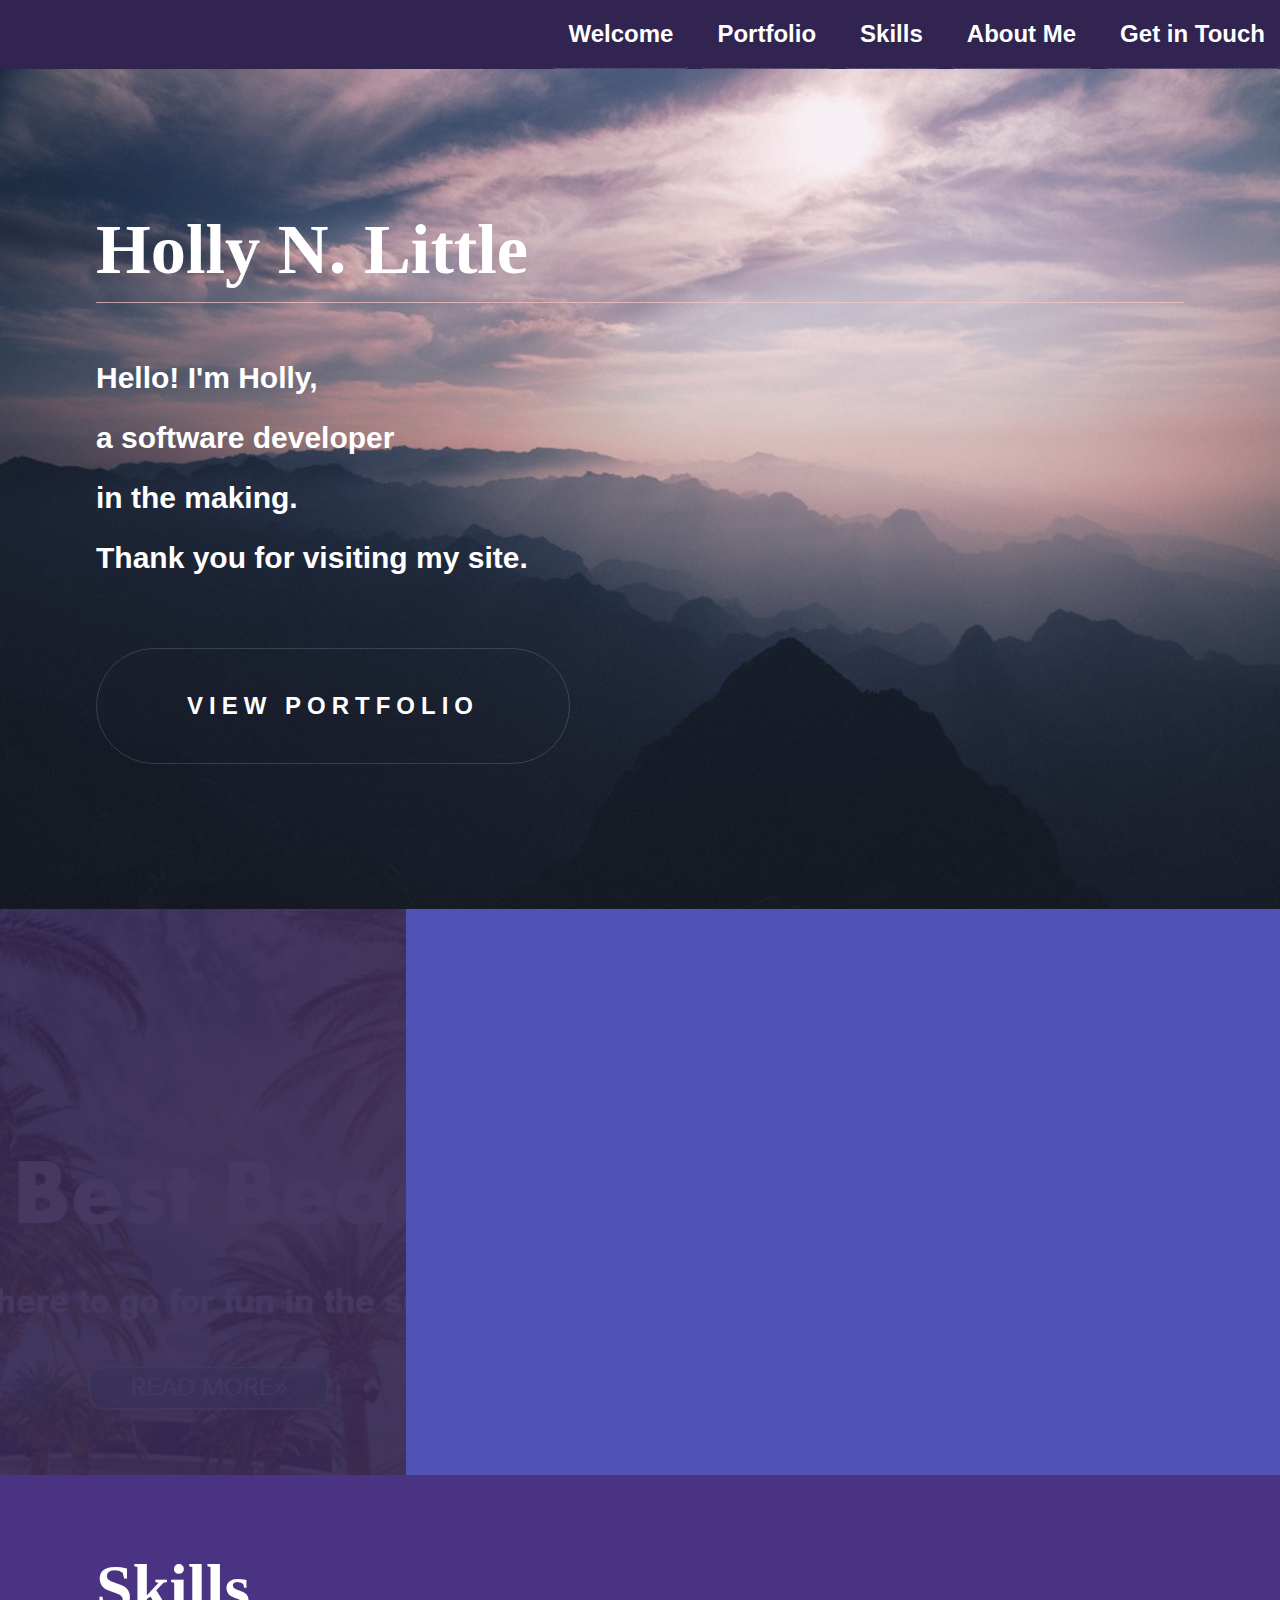
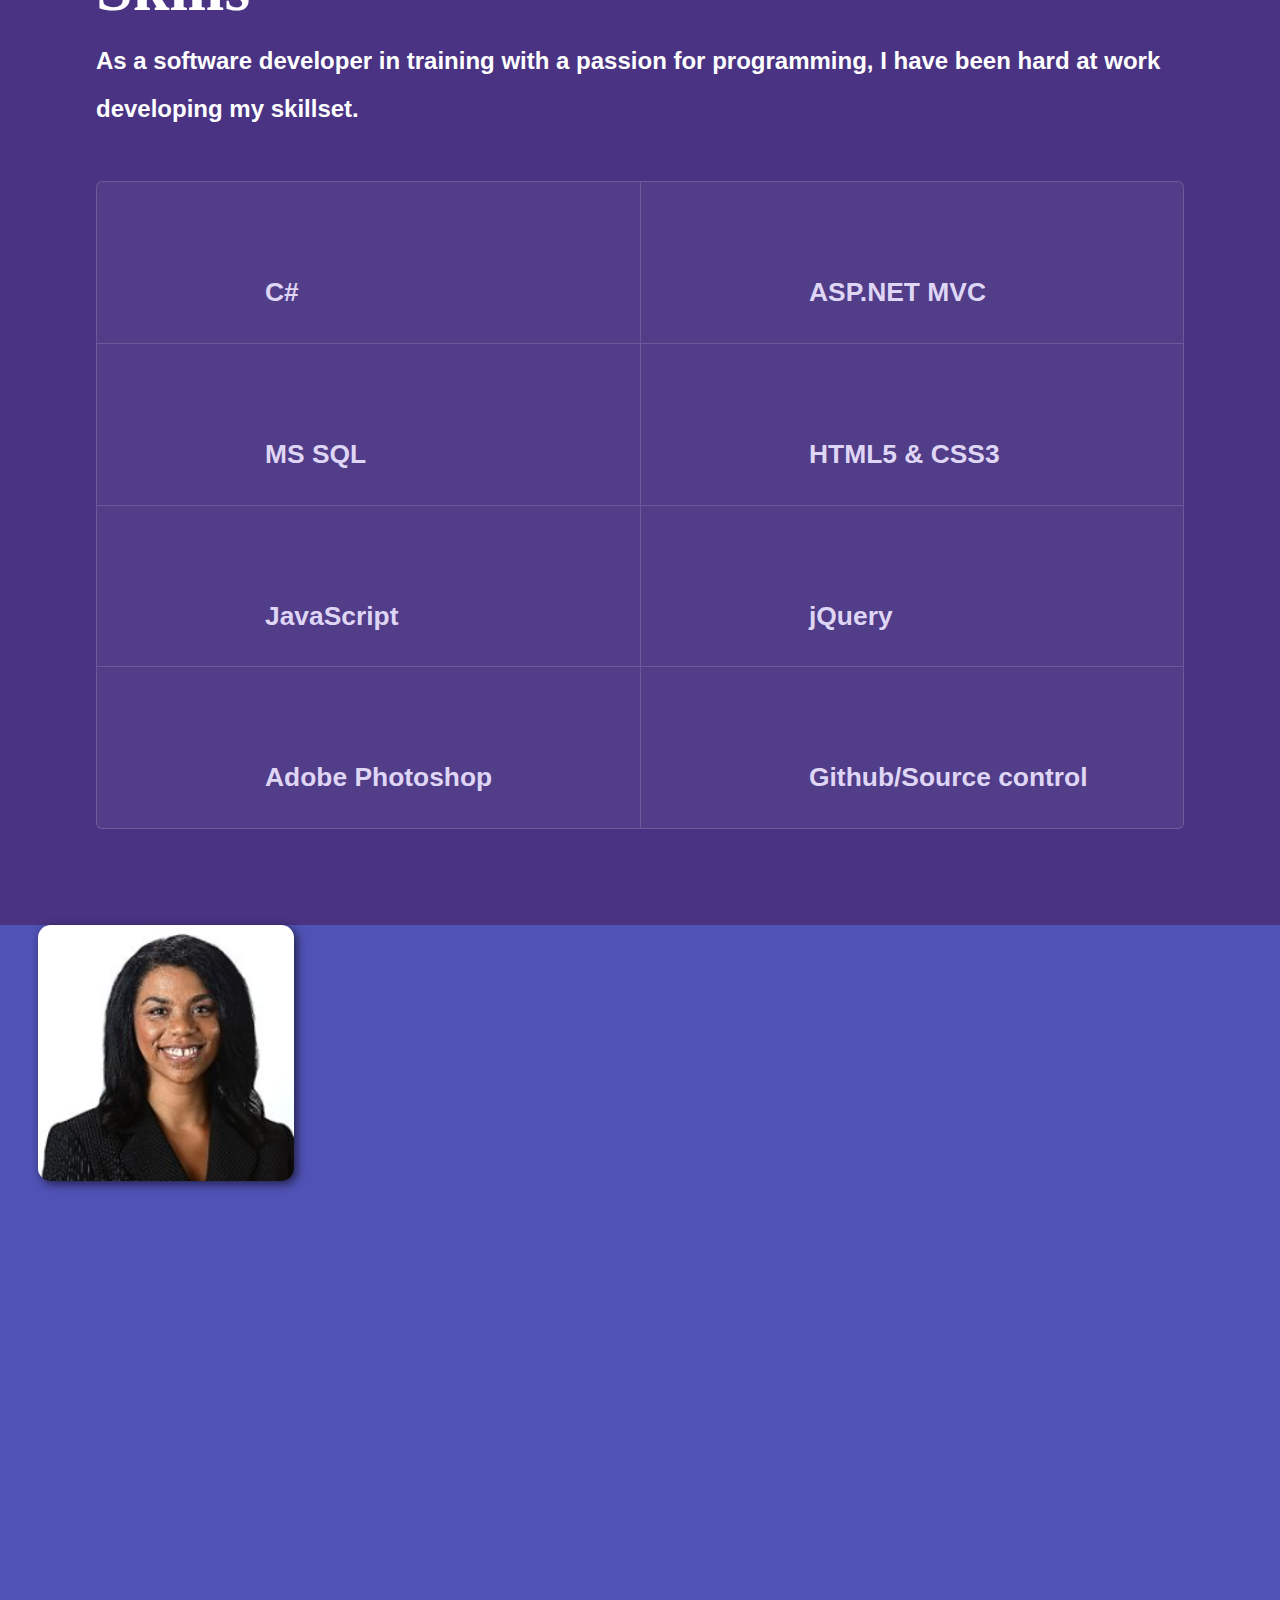
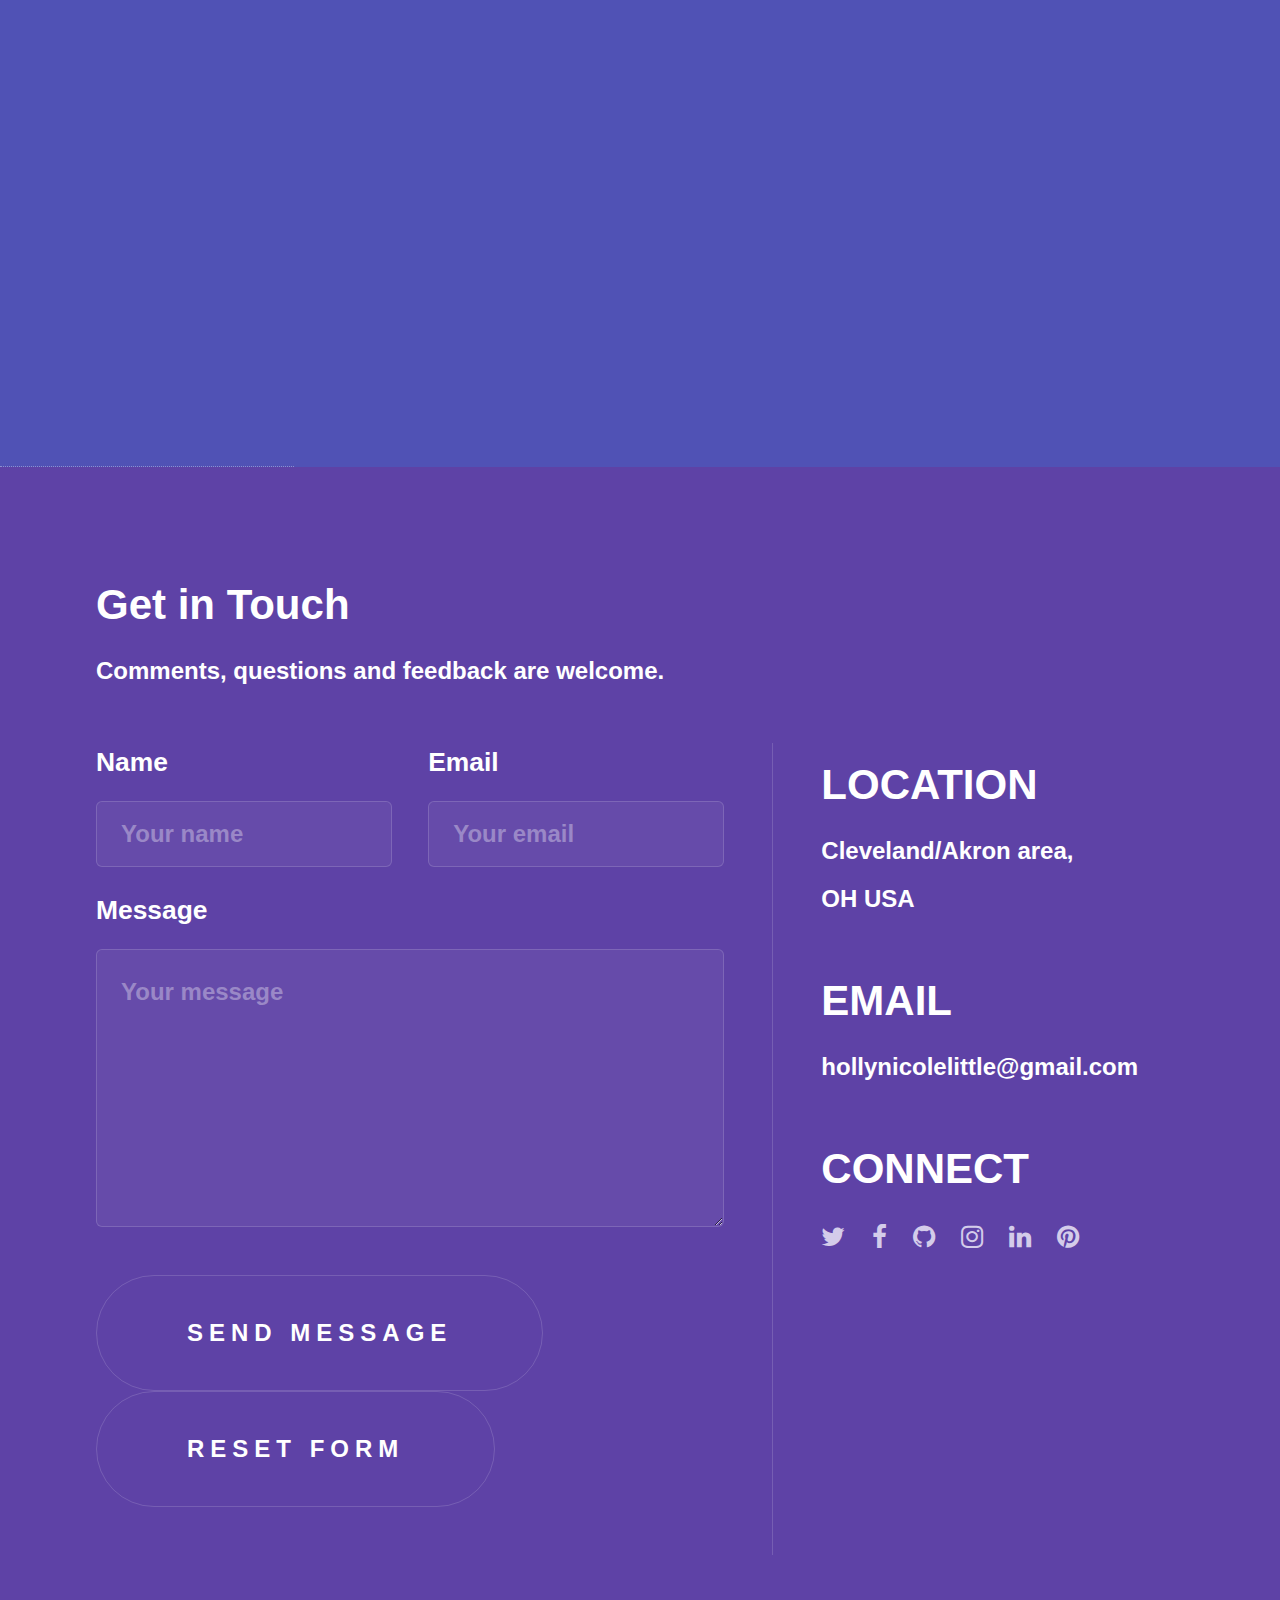
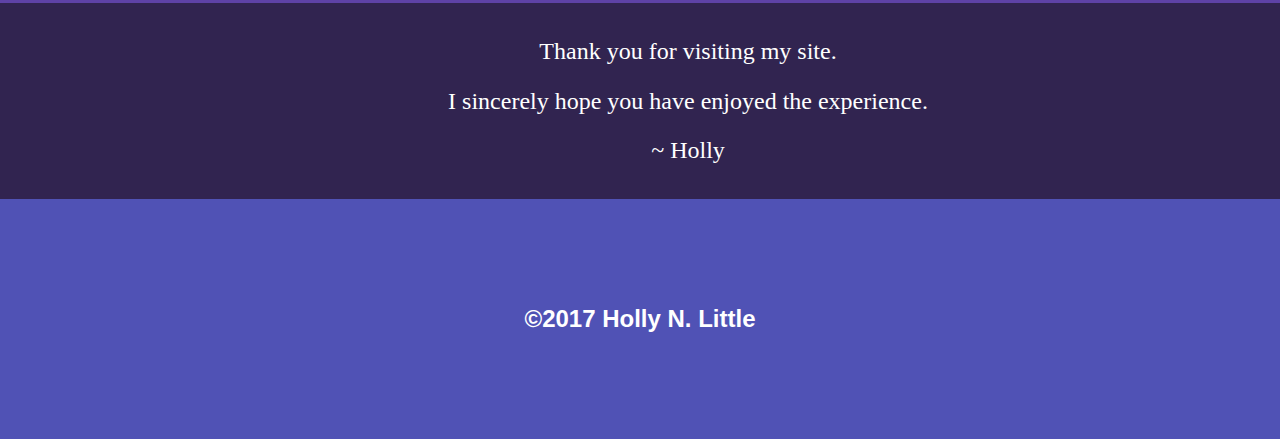
==== commit c0dd8f9a: "complete for now" ====
--- a/index.html
+++ b/index.html
@@ -17,7 +17,7 @@
     <link rel="stylesheet" href="assets/css/main.css" />
 </head>
 <body>
-<!-- NAVBAR -->
+    <!-- NAVBAR -->
     <div class="header clearfix">
         <nav>
             <ul class="nav nav-pills pull-right navigation">
@@ -41,16 +41,12 @@
                     <h1>Holly N. Little</h1>
                 </div>
                 <div id="greeting">
-                    <h2>
+                    <p>
                         Hello! I'm Holly, <br>
                         a software developer <br>
                         in the making.<br>
-                    </h2>
-                    <div class="signature">
-                        <p>
-                            Thank you for visiting my site.
-                        </p>
-                    </div>
+                        Thank you for visiting my site.
+                    </p>
                 </div>
                 <ul class="actions">
                     <li><a href="#one" class="button scrolly">View Portfolio</a></li>
@@ -65,7 +61,7 @@
                 <div class="content">
                     <div class="inner">
                         <h1>Portfolio</h1>
-                        <h2>Click to view information regarding projects I have completed using C#, CSS3, HTML5, JavaScript and ASP.NET MVC.</h2>
+                        <p>Click to view information regarding projects I have completed using C#, CSS3, HTML5, JavaScript and ASP.NET MVC.</p>
                         <ul class="actions">
                             <li><a href="Portfolio.html" class="button">View</a></li>
                         </ul>
@@ -77,9 +73,9 @@
         <section id="two" class="wrapper style3 fade-up">
             <div class="inner">
                 <h1>Skills</h1>
-                <h2>
+                <p>
                     As a software developer in training with a passion for programming, I have been hard at work developing my skillset.
-                </h2>
+                </p>
                 <div class="features">
                     <section>
                         <span class="icon major fa-code"></span>
@@ -96,15 +92,15 @@
                     <section>
                         <span class="icon major fa-html5"></span>
 
-                        <h3>HTML & CSS</h3>
+                        <h3>HTML5 & CSS3</h3>
                     </section>
                     <section>
                         <span class="icon major fa-code"></span>
-                        <h3>JavaScript & jQuery</h3>
+                        <h3>JavaScript</h3>
                     </section>
                     <section>
                         <span class="icon major fa-file-code-o"></span>
-                        <h3>Angular</h3>
+                        <h3>jQuery</h3>
                     </section>
                     <section>
                         <span class="icon major fa-tv"></span>
@@ -112,7 +108,7 @@
                     </section>
                     <section>
                         <span class="icon major fa-github"></span>
-                        <h3>Github</h3>
+                        <h3>Github/Source control</h3>
                     </section>
                 </div>
             </div>
@@ -120,7 +116,7 @@
         <!-------------------------- THREE ------------------------------>
         <section id="five" class="wrapper style2 spotlights">
             <section class="about-me">
-                <a href="About.html"><img src="images/MyPhoto.jpg" class="about-me-image" alt="" data-position="top center" /></a>
+                <a href="About.html"><img src="images/MyPhoto.jpg" class="about-me-page-image" alt="" data-position="top center" /></a>
                 <div class="content">
                     <div class="inner">
                         <h1 id="about-header">About Me</h1>
@@ -132,12 +128,12 @@
                         <p>
                             In August 2017, I enrolled in We Can Code IT, an intensive, full-stack coding bootcamp.  In a matter of months,
                             I have learned so much, MVC ASP.NET, MS SQL, C#, HTML5, CSS3, JavaScript, jQuery and more.  It has
-                            been a fun and challenging experience.  Now, I am both nervous and excited as we are completing our final projects 
+                            been a fun and challenging experience.  Now, I am both nervous and excited as we are completing our final projects
                             and will present them soon.
                         </p>
                         <p>
                             If you are interested in knowing
-                            more about me and my journey, 
+                            more about me and my journey,
                             please click on the My Story button.
                         </p>
                         <ul class="actions">
@@ -151,29 +147,38 @@
         <section id="four" class="wrapper style1 fade-up">
             <div class="inner">
                 <h2>Get in Touch</h2>
-                <h4>Comments, questions and feedback are welcome.</h4>
+                <p>Comments, questions and feedback are welcome.</p>
                 <div class="split style1">
                     <section>
-                        <form method="post" action="#">
+                        <form id="contactform" action="https://formspree.io/hollynicolelittle@gmail.com" method="post">
                             <div class="field half first">
                                 <label for="name">Name</label>
-                                <input type="text" name="name" id="name" />
+                                <input type="text" name="name" id="name" placeholder="Your name"/>
                             </div>
                             <div class="field half">
                                 <label for="email">Email</label>
-                                <input type="text" name="email" id="email" />
+                                <input type="text" name="email" id="email" placeholder="Your email"/>
                             </div>
                             <div class="field">
                                 <label for="message">Message</label>
-                                <textarea name="message" id="message" rows="5"></textarea>
+                                <textarea name="message" id="message" placeholder="Your message" rows="5"></textarea>
                             </div>
                             <ul class="actions">
                                 <!-------------------------- EMAIL ------------------------------>
-
-                                <li><a href="#" class="button submit">Send Message</a></li>
+                                    <li><input type="submit" value="Send Message" /></li>
+                                    <li><input type="hidden" name="_subject" value="Website contact" /></li>
+                                    <li><input type="reset" value="Reset Form" /></li>
                             </ul>
                         </form>
                     </section>
+                    <!--<section>
+                        <script>
+                            var contactform = document.getElementById('contactform');
+                            contactform.setAttribute('action',
+                                '//formspree.io/' + 'hollynicolelittle' + '@' + 'gmail' + '.' + 'com');
+                        </script>
+                    </section>-->
+                    
                     <section>
                         <ul class="contact">
                             <li>
@@ -184,7 +189,7 @@
                             </li>
                             <li>
                                 <h2>EMAIL</h2>
-                                <a href="hollynicolelittle@gmail.com">hollynicolelittle@gmail.com</a>
+                                hollynicolelittle@gmail.com
                             </li>
 
                             <li>
@@ -221,7 +226,7 @@
     <!-- Footer -->
     <footer id="footer" class="wrapper style1-alt">
         <div class="inner">
-            <p>&copy;2017 Holly N. Little. All rights reserved.</p>
+            <p>&copy;2017 Holly N. Little</p>
         </div>
     </footer>
 
--- a/assets/css/main.css
+++ b/assets/css/main.css
@@ -1,5 +1,4 @@
 @import url(font-awesome.min.css);
-@import url("https://fonts.googleapis.com/css?family=Roboto:400,700");
 
 
 /*
@@ -1637,7 +1636,7 @@
 body, input, select, textarea {
 	color: white;
 	font-family: helvetica;
-	font-size: 2rem;
+	font-size: 1.5rem;
 	font-weight: bolder;
 	line-height: 2;
 }
@@ -1645,21 +1644,21 @@
 @media screen and (max-width: 1680px) {
 
 	body, input, select, textarea {
-		font-size: 15pt;
+		font-size: 1.5rem;
 	}
 }
 
 @media screen and (max-width: 1280px) {
 
 	body, input, select, textarea {
-		font-size: 12pt;
+		font-size: 1.5rem;
 	}
 }
 
 @media screen and (max-width: 360px) {
 
 	body, input, select, textarea {
-		font-size: 11pt;
+		font-size: 1.5rem;
 	}
 }
 
@@ -1691,21 +1690,23 @@
 	margin: 0 0 2em 0;
 }
 
-h1, h2, h3 {
-	font-family: 'Iskoola Pota','Lucida Grande', Geneva, Verdana, sans-serif;
+h1 {
+	font-family: 'Iskoola Pota','Georgia', Times, serif;
 	color: #ffffff;
 	font-weight: bold;
-	line-height: 1.5;
-	margin: 0 0 0.5em 0;
+	line-height: .5;
+	margin: 0 0 .5em 0;
 }
 
 #Name {
-	font-size: 1.5rem;
-	font-family: Andalus;
+	font-size: 1.6rem;
+	padding-top: 2vh;
+	margin-bottom: 5vh;
+	border-bottom: 1px solid rgba(250, 200, 200, .7);
 }
 
 .greeting {
-	font-family: Andalus;
+	/*font-family: Andalus;*/
 	margin-left: 10rem;
 	padding-left: 10rem;
 }
@@ -1741,6 +1742,7 @@
 	line-height: .05;
 	text-align: center;
 }
+
 .signature {
 	text-align: left;
 	font-family: 'Segoe Script';
@@ -1776,6 +1778,8 @@
 
 h3 {
 	font-size: 1.1em;
+	color:rgb(222, 214, 244);
+
 }
 
 h4 {
@@ -2435,7 +2439,7 @@
 
 select option {
 	/*VIOLET*/
-	background-color: #312450;
+	background-color: inherit;
 	color: #ffffff;
 }
 
@@ -2579,41 +2583,39 @@
 		width: 2.5em;
 		height: 2.5em;
 		display: block;
-		/*background: #ffffff;*/
+		color:rgb(232, 224, 244);
 		border-radius: 100%;
-		/*VIOLET*/
-		color: #312450;
 		text-align: center;
 		line-height: 2.5em;
 		margin: 0 0 1.3em 0;
 	}
 
 		.icon.major:before {
-			font-size: 1.25em;
+			font-size: 1.6em;
 		}
 
 .wrapper.style1 .icon.major:before {
-	color: #5e42a6;
+	color:rgb(212, 215, 244);
 }
 
 .wrapper.style1-alt .icon.major:before {
-	color: #493382;
+	color:rgb(212, 204, 234);
 }
 
 .wrapper.style2 .icon.major:before {
-	color: #5052b5;
+	color:rgb(212, 204, 234);
 }
 
 .wrapper.style2-alt .icon.major:before {
-	color: #3e4094;
+	color:rgb(212, 204, 234);
 }
 
 .wrapper.style3 .icon.major:before {
-	color: #493382;
+	color:rgb(212, 204, 234);
 }
 
 .wrapper.style3-alt .icon.major:before {
-	color: #953d75;
+	color:rgb(212, 204, 234);
 }
 
 /* IMAGES */
@@ -2626,7 +2628,6 @@
 
 	.image img {
 		margin: 7px;
-		/*border-radius: 50%;*/
 		box-shadow: 2px 2px 4px rgbA(0, 0, 0, .5);
 		display: block;
 	}
@@ -2720,8 +2721,7 @@
 			display: inline-block;
 			padding: 0 0.75em 0 0;
 			font-size: 26px;
-			color: rgb(194, 181, 229);
-			/*color:rgb(212, 204, 234);*/
+			color:rgb(212, 204, 234);
 		}
 
 			ul.icons li:last-child {
@@ -3452,17 +3452,17 @@
 				}
 
 					#header > nav > ul > li a:hover {
-						color: rgb(111, 20, 111);
-						background-color: #3c2c62;
+						color: #3c2c62;
+						/*background-color: #3c2c62;*/
 					}
 
 					#header > nav > ul > li a.active {
 						color: #f4f4f4;
 					}
+
 a:hover {
-	color: rgba(111, 20, 111,.7);
-	background-color: #3c2c62;
-
+	color: #3c2c62;
+	/*background-color: #3c2c62;*/
 }
 
 @media screen and (max-width: 736px) {
@@ -3897,12 +3897,11 @@
 	}
 }
 
-/* k */
+/* INTRODUCTION ON HOME PAGE */
 
 #intro {
 	background-attachment: fixed;
 	background-image: url('../../images/alexander-ramsey-mountains.jpg');
-	/*background-image: url("images/intro.svg");*/
 	background-position: top right;
 	background-repeat: no-repeat;
 	background-size: 100% 100%;
@@ -4264,202 +4263,128 @@
 
 
 /************* PORTFOLIO PAGE ************/
-/********* HEADER **********/
-#portfolio-header {
-	padding: -10px;
-	margin: -10px;
-	align-content: center;
-	text-align: center;
-	background-image: url('../../images/CodePrintscreen.png');
-}
-	/******** PORTFOLIO PAGE HEADER IMAGE ********/
-	#portfolio-header .inner {
-		padding: -10px;
-		margin: -10px;
-		box-shadow: 5px 50px 50px rgbA(0, 0, 0, .3);
-	}
-
+/********* PORTFOLIO PAGE HEADER *********/
+#portfolio-title {
+	margin: 2% 2% 0 3%;
+	border-bottom: 1px solid rgb(122,108,160);
+}
+
+#portfolio-page a {
+	text-decoration: none;
+}
+/******** PORTFOLIO PAGE PROJECTS *********/
 .project {
 	border-bottom: 1px solid rgb(122,108,160);
 	margin: 2% 10% 0 15%;
 	padding-bottom: 2%;
 }
 
-hr {
-	color: rgba(16,16,16,0.2);
-}
-
-#portfolio-content {
-	margin: 0 5% 10% 20%;
-	padding-right: 10%;
-	align-content: center;
-	background-color: #312450;
-}
-
-.project img {
-	border-radius: 3%;
-	margin-right: 20px;
-	max-width: 90vw;
-	box-shadow: 5px 5px 10px rgbA(0, 0, 0, .6);
-}
-/******** ABOUT PAGE HEADER *******/
+	.project img {
+		border-radius: 2%;
+		margin-right: 0px;
+		max-width: 100vw;
+		box-shadow: 3px 3px 10px rgba(0, 0, 0,.3);
+	}
+/*************** ABOUT PAGE **************/
+
 #about-me-page {
 	background-color: white;
-}
-.contact {
-	background-color: #5e42a6;
-}
-.icons:hover {
-	color: white;
-}
-#about-me-header {
-	text-align: center;
-}
-
-	#about-me-header h1 {
-		font-size: 3rem;
-		color: rgb(215, 195, 265);
-		/* ABOUT HEADER TRANSITION(S)*/
-		transition-property: color;
-		/*transition-duration: .2s;*/
-		transition-timing-function: ease-in-out;
-		text-shadow: 1px 1px 2px black; 
-	}
-		/* ABOUT HEADER TRANSITION(S) */
-		#about-me-header h1:hover {
-			color: rgb(170, 150, 220);
-		}
-
-	#about-me-header h2, h3 {
-		/*font-family: 'Segoe Print';*/
-		color: rgb(170, 150, 220);
-		font-size: 1.8rem;
-		background-color: white;
-		/* ABOUT HEADER TRANSITION(S)*/
-		transition-property: color;
-		transition-duration: .2s;
-		transition-timing-function: ease-in-out;
-	}
-		/* ABOUT HEADER TRANSITION(S) */
-		#about-me-header h3:hover {
-			color: rgb(140, 130, 180);
-		}
-/* ABOUT IMAGE(S) */
+	color: rgb(10, 0, 40);
+}
+
+/* ABOUT IMAGE(S) (ON MAIN PAGE) */
 .about-me-image {
+	float: left;
+	height: auto;
+	width: 20vw;
+	margin: 0 15px 0 0;
+	border-radius: 5%;
+	box-shadow: 3px 3px 10px rgba(0, 0, 0,.6);
+	/*display: block;*/
+}
+.about-me-page-image {
+	float: left;
+	height: auto;
+	width: 20vw;
+	margin-left: 3vw;
+	border-radius: 5%;
+	box-shadow: 3px 3px 10px rgba(0, 0, 0,.6);
+
+}
+
+.about-me-image-left {
+	/*margin: 25px 0 10px 25px;*/
+	width: 20vw;
 	float: right;
-	width: 20vw;
-	height: auto;
 	border-radius: 5%;
-	box-shadow: 5px 5px 10px rgbA(50, 0, 50,.5);
-}
-.about-me-image-left {
-	float: left;
-	width: 20vw;
-	height: auto;
-	border-radius: 5%;
-	margin: 0 1vw 0 0;
-	box-shadow: 5px 5px 10px rgbA(50, 0, 50,.5);
-}	
+	box-shadow: 3px 3px 10px rgba(0, 0, 0,.6);
+	/*display: block;*/
+}
 
 /******** ABOUT PAGE BODY CONTENT *******/
-#about-connect fieldset label{
-	background-color: #5e42a6;
-}
-#about-label{
-	background-color: #5e42a6;
-}
 #about-me-content {
-	font-size: 1.3rem;
+	font-size: 1.8rem;
 	margin: 2%;
 	padding: 2vh 5vw;
+	font-family: helvetica;
+	background-color: white;
+}
+#about-me-content h4{
+	font-size:3rem;
+	margin: 0 0 0 30%;
+	padding: 2vh 5vw;
 	font-family: 'Segoe Print';
-	color: rgb(70, 0, 70);
-	background-color: white;
-	/*TRANSITION(S)*/
-	transition-property: background, color, font-size;
-	transition-timing-function: ease-in-out;
-	position: relative;
-}
-	/* ABOUT CONTENT TRANSITION(S) */
-	#about-me-content:hover {
-		font-size: 2rem;
-		color: rgb(70, 0, 70);
-		background-color: white;
-	}
-	.story-images {
-		width: auto;
-		height: 10vh;
-		border-radius: 10%;
-		box-shadow: 5px 5px 10px rgbA(0, 0, 50,.5);
-	}
+}
+.story-images {
+	width: auto;
+	height: 15vh;
+	border-radius: 10%;
+	box-shadow: 3px 3px 10px rgba(0, 0, 0,.3);
+	display:inline;
+}
 .story-images-right {
 	float: right;
 	width: auto;
-	height: 10vh;
+	height: 15vh;
 	border-radius: 10%;
-	box-shadow: 5px 5px 10px rgbA(0, 0, 50,.5);
-}
-.story-images-left {
-	float: left;
+	box-shadow: 3px 3px 10px rgba(0, 0, 0,.3);
+	display:inline;
+}
+
+.story-images-learning {
 	width: auto;
 	height: 10vh;
-	border-radius: 10%;
-	box-shadow: 5px 5px 10px rgbA(0, 0, 50,.5);
+	border-radius: 6%;
+	box-shadow: 3px 3px 10px rgba(0, 0, 0,.3);
 }
 
 #create-your-future-image {
 	width: auto;
 	height: 20vh;
 	border-radius: 10%;
-	box-shadow: 5px 5px 10px rgbA(0, 0, 50,.3);
+	box-shadow: 5px 5px 10px rgba(0, 0, 0,.3);
 	float: left;
 	margin-right: 2rem;
 }
+
 #about-me-salutation {
-	font-size: 1.6rem;
-	color: rgb(120, 0, 80);
+	font-size: 2rem;
+	color: rgb(80, 0, 120);
 	background-color: white;
 	font-family: 'Segoe Script';
 	text-align: center;
-	transition-property: font-size, color;
+	transition-property: color;
 	transition-duration: .4s;
 	transition-delay: .1s;
 	transition-timing-function: ease-in-out;
-	border-top:1px solid rgb(240, 230, 255);
-	margin-top: 4vh;
-	padding: 1rem 6rem;
+	border-top: 1px solid rgb(230, 200, 230);
+	padding: 2rem 6rem;
 }
 	/* ABOUT HEADER TRANSITION(S) */
 	#about-me-salutation:hover {
-		font-size: 2rem;
-		color: rgb(170, 0, 100);
-	}
-
-/* ABOUT IMAGE ON MAIN PAGE */
-.about-me-image {
-	margin: 25px 0 10px 25px;
-	border-radius: 50%;
-	box-shadow: 2px 2px 4px rgbA(0, 0, 0, .5);
-	display: block;
-}
-
-#about-me-img {
-	transition-property: border-radius;
-	transition-duration: 2s;
-	transition-delay: 1s;
-	transition-timing-function: ease-out;
-}
-
-	#about-me-img:fullscreen {
-		outline-color: aquamarine;
-	}
-
-	#about-me-img:hover {
-		background: violet;
-		border-radius: 50%;
-		opacity: .5;
-		transform: rotateY(180deg);
-	}
+		color: rgb(10, 0, 70);
+	}
+
 
 .box:checked {
 	opacity: 0.8;
@@ -4479,73 +4404,55 @@
 
 
 
-/*.about-section-right {
-	color: rgb(175, 156, 229);
-}
-
-.about-section-left {
-	color: rgb(175, 156, 229);
-}
-.about-me-essay-subtitle {
-	font-family: 'Segoe Script';
-}*/
-/*.about-me-image {
-	margin: 25px 0 10px 25px;
-	border-radius: 50%;
-	box-shadow: 2px 2px 4px rgbA(0, 0, 0, .5);
-	display: block;
-}*/
-
 /*FLEX BOXES:*/
-.container{
-	display:flex;
+.container {
+	display: flex;
 	/*PUSH BOXES : rt, lt, ctr, space in between boxes only, space between boxes and margins*/
-	justify-content:flex-end;
-	justify-content:flex-start;
-	justify-content:center;
-	justify-content:space-around;
-	justify-content:space-between;
-}
-
-.boxes-in-container{
+	justify-content: flex-end;
+	justify-content: flex-start;
+	justify-content: center;
+	justify-content: space-around;
+	justify-content: space-between;
+}
+
+.boxes-in-container {
 	/*BOX width :*/
-	flex-basis:20%;
+	flex-basis: 20%;
 }
 /* MODAL*/
-#portolio-modal-page{
-	background-color:gainsboro;
-	color:black;
-	color:rgb(60, 60, 60);
-}
-.portfolio-button{
-	background:pink;
-	padding:1em 2em;
-	color:white;
-	border:0;
-}
-.portfolio-button:hover{
-	background:slategrey;
-}
-
-.modal{
-	display:none;
-	position:fixed;
+#portolio-modal-page {
+	background-color: gainsboro;
+	color: black;
+	color: rgb(60, 60, 60);
+}
+
+.portfolio-button {
+	background: pink;
+	padding: 1em 2em;
+	color: white;
+	border: 0;
+}
+
+	.portfolio-button:hover {
+		background: slategrey;
+	}
+
+.modal {
+	display: none;
+	position: fixed;
 	/*Z-INDEX: the order of elements the higher the more upfront the element will be*/
-	z-index:1;
-	left:0;
-	top:0;
-	height:100%;
-	width:100%;
-	overflow:auto;
-	background-color:rgbA(0, 0, 0, .5);
-}
-
-.modal-content{
+	z-index: 1;
+	left: 0;
+	top: 0;
+	height: 100%;
+	width: 100%;
+	overflow: auto;
+	background-color: rgbA(0, 0, 0, .5);
+}
+
+.modal-content {
 	/*color:black;
 	background-color:dimgray;*/
-	margin:50% 0;    
-	padding:30%;
-}
-
-
-
+	margin: 50% 0;
+	padding: 30%;
+}
